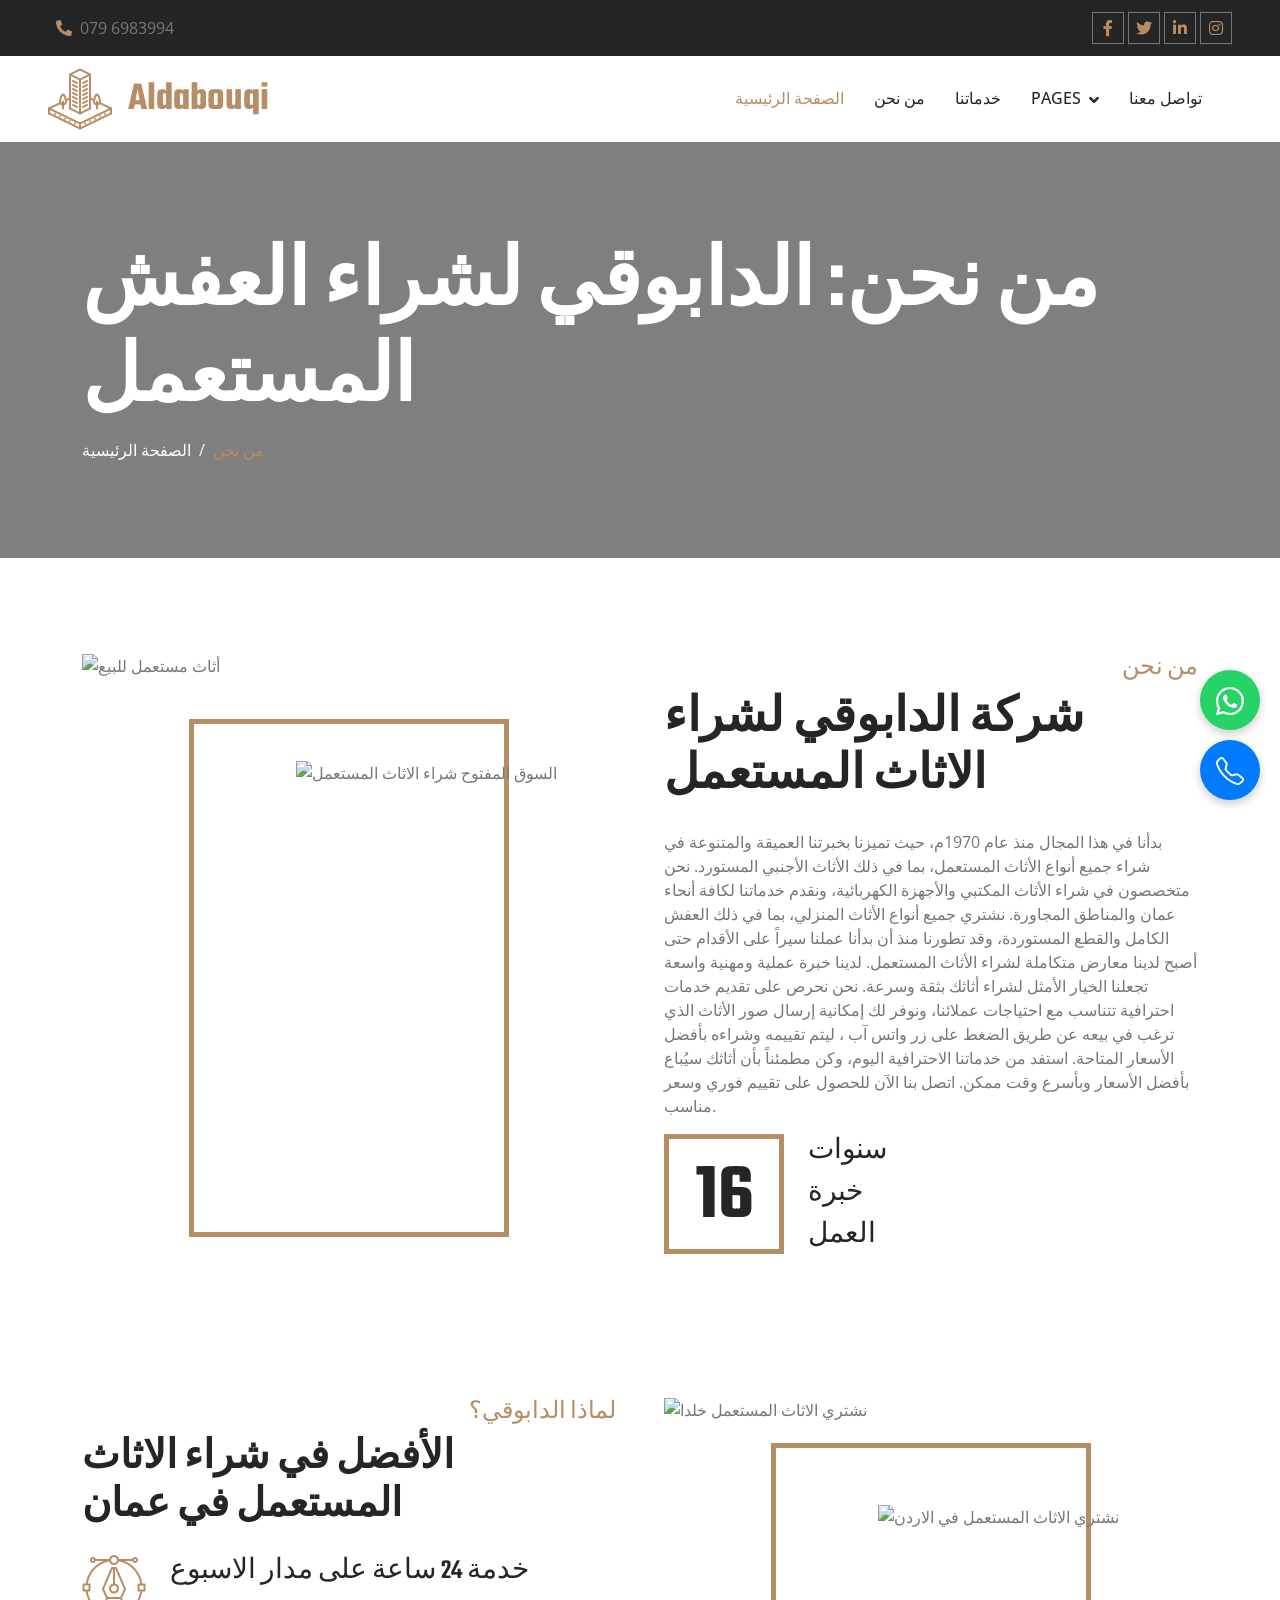
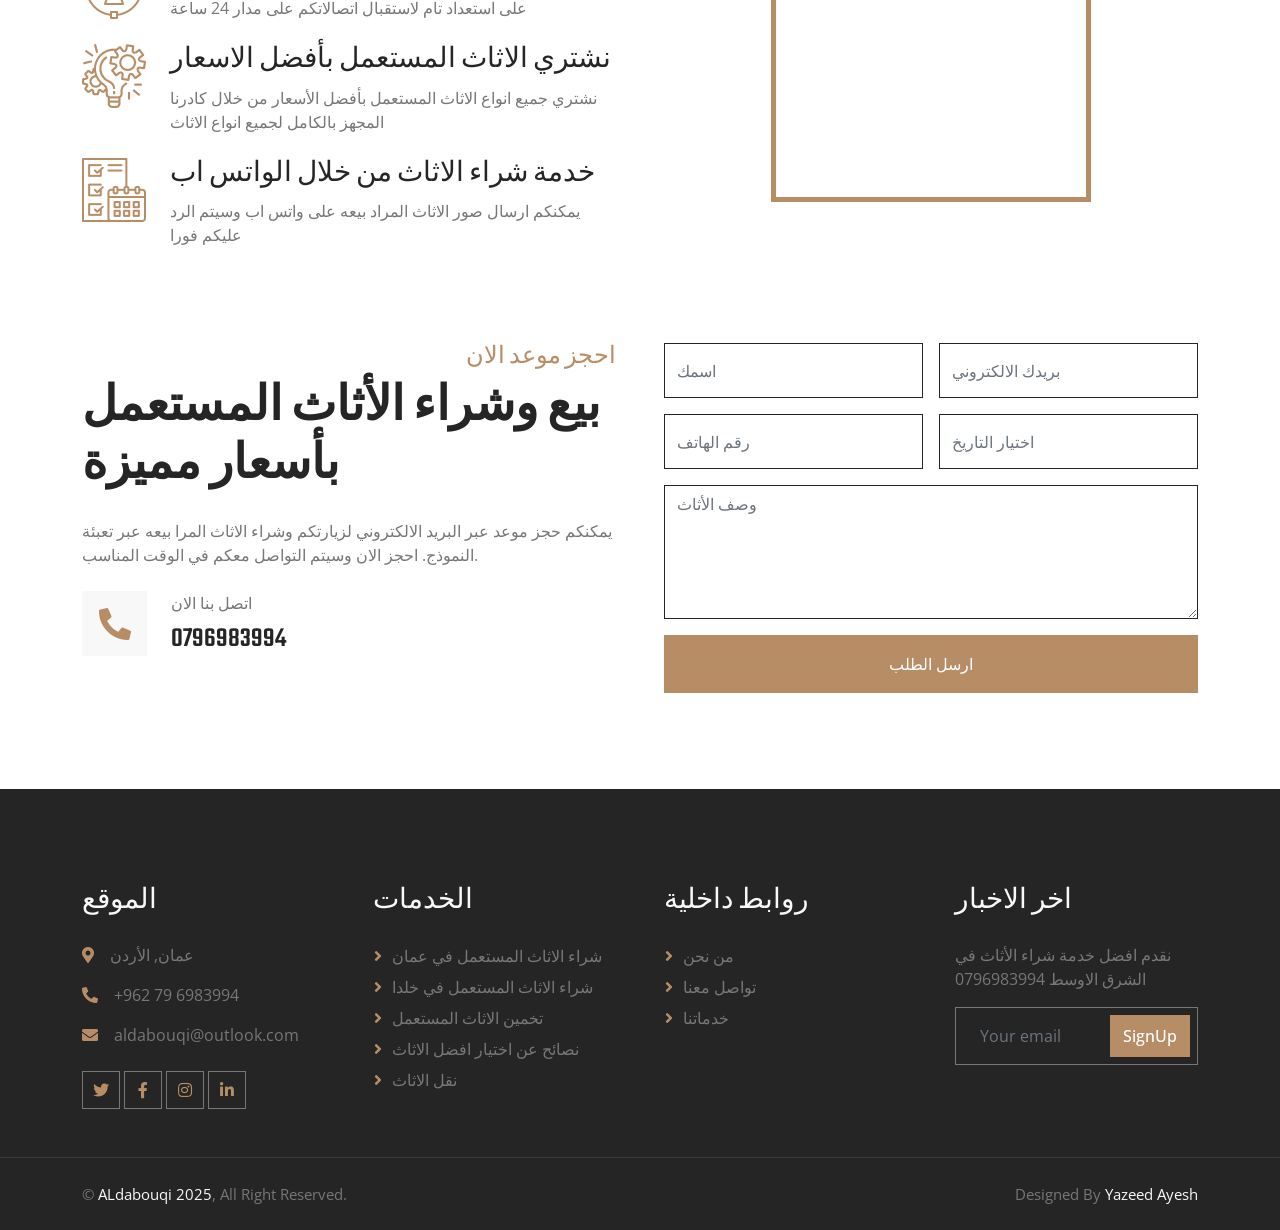
==== about.html @ d3dead89 "Update about.html" ====
<!DOCTYPE html>
<html lang="en">

<head>
    <title>من نحن | شراء الأثاث المستعمل</title> 
    <meta charset="utf-8">
    <script type="text/javascript">
    if (top.location != self.location) {
        top.location = self.location.href;
    }
</script>
           <!-- For Look in messages -->
    <meta property="og:title" content="الدابوقي لشراء الاثاث المستعمل">
    <meta property="og:description" content="نشتري جميع انواع الاثاث المستعمل والاثاث المكتبي تواصلوا معنا الان 0796983994">
    <meta property="og:image" content="/image/icon.jpg">
    <meta property="og:url" content="https://www.aldabouqi.com/">
    
    <meta content="width=device-width, initial-scale=1.0" name="viewport">
    <meta name="viewport" content="width=device-width, initial-scale=1, shrink-to-fit=no">
    <meta name="description" content="نحن في شركة الدابوقي متخصصون في شراء جميع أنواع الأثاث المستعمل في الأردن بأفضل الأسعار. نقدم خدمة سريعة واتفاقات مرنة. اتصل بنا اليوم للحصول على أفضل العروض.">

     <!-- Google tag (gtag.js) -->
<script async src="https://www.googletagmanager.com/gtag/js?id=AW-10794969963"></script>
<script>
  window.dataLayer = window.dataLayer || [];
  function gtag(){dataLayer.push(arguments);}
  gtag('js', new Date());

  gtag('config', 'AW-10794969963');
</script>
    <!-- Google tag (gtag.js) -->
    <script async src="https://www.googletagmanager.com/gtag/js?id=G-9FH7PMRW14"></script>
    <script>
        window.dataLayer = window.dataLayer || [];
        function gtag(){dataLayer.push(arguments);}
        gtag('js', new Date());

        gtag('config', 'G-9FH7PMRW14');
    </script>
    
      <!-- Google ads -->
    <script async src="https://pagead2.googlesyndication.com/pagead/js/adsbygoogle.js?client=ca-pub-4827066865150686"
     crossorigin="anonymous">
        
     </script>
    
    <!-- Google Tag Manager -->
<script>(function(w,d,s,l,i){w[l]=w[l]||[];w[l].push({'gtm.start':
new Date().getTime(),event:'gtm.js'});var f=d.getElementsByTagName(s)[0],
j=d.createElement(s),dl=l!='dataLayer'?'&l='+l:'';j.async=true;j.src=
'https://www.googletagmanager.com/gtm.js?id='+i+dl;f.parentNode.insertBefore(j,f);
})(window,document,'script','dataLayer','GTM-K35CB7ML');</script>
<!-- End Google Tag Manager -->

    <!-- Google Web Fonts -->
    <link rel="preconnect" href="https://fonts.googleapis.com">
    <link rel="preconnect" href="https://fonts.gstatic.com" crossorigin>
    <link href="https://fonts.googleapis.com/css2?family=Open+Sans:wght@400;500;600&family=Teko:wght@400;500;600&display=swap" rel="stylesheet">

    <!-- Icon Font Stylesheet -->
    <link href="https://cdnjs.cloudflare.com/ajax/libs/font-awesome/5.10.0/css/all.min.css" rel="stylesheet">
    <link href="https://cdn.jsdelivr.net/npm/bootstrap-icons@1.4.1/font/bootstrap-icons.css" rel="stylesheet">

    <!-- Libraries Stylesheet -->
    <link href="lib/animate/animate.min.css" rel="stylesheet">
    <link href="lib/owlcarousel/assets/owl.carousel.min.css" rel="stylesheet">
    <link href="lib/tempusdominus/css/tempusdominus-bootstrap-4.min.css" rel="stylesheet" />

    <!-- Customized Bootstrap Stylesheet -->
    <link href="css/bootstrap.min.css" rel="stylesheet">

    <!-- Template Stylesheet -->
    <link href="css/style.css" rel="stylesheet">
    
    <link rel="icon" type="image/jpeg" href="/image/icon.jpg">
    <link rel="canonical" href="https://www.aldabouqi.com/about" />
</head>

<body>
    <!-- Google Tag Manager (noscript) -->
<noscript><iframe src="https://www.googletagmanager.com/ns.html?id=GTM-K35CB7ML"
height="0" width="0" style="display:none;visibility:hidden"></iframe></noscript>
<!-- End Google Tag Manager (noscript) -->

<!-- Spinner Start -->
    <div id="spinner" class="show bg-white position-fixed translate-middle w-100 vh-100 top-50 start-50 d-flex align-items-center justify-content-center">
        <div class="spinner-border position-relative text-primary" style="width: 6rem; height: 6rem;" role="status"></div>
        <img class="position-absolute top-50 start-50 translate-middle" src="img/icons/icon-1.png" alt="نشتري الاثاث المستعمل">
    </div>
    <!-- Spinner End -->


    <!-- Topbar Start -->
    <div class="container-fluid bg-dark p-0 wow fadeIn" data-wow-delay="0.1s">
        <div class="row gx-0 d-none d-lg-flex">
            <div class="col-lg-7 px-5 text-start">
                <div class="h-100 d-inline-flex align-items-center py-3 me-3">
                    <a class="text-body px-2" href="tel:+962796983994"><i class="fa fa-phone-alt text-primary me-2"></i>079 6983994</a>
                </div>
            </div>
            <div class="col-lg-5 px-5 text-end">
                <div class="h-100 d-inline-flex align-items-center">
                    <a class="btn btn-sm-square btn-outline-body me-1" href="https://www.facebook.com/aldabouqi" target="_blank" rel="nofollow noopener noreferrer"><i class="fab fa-facebook-f"></i></a>
                    <a class="btn btn-sm-square btn-outline-body me-1" href="https://x.com/aldabouqi_store" target="_blank" rel="nofollow noopener noreferrer"><i class="fab fa-twitter"></i></a>
                    <a class="btn btn-sm-square btn-outline-body me-1" href="https://www.linkedin.com/in/%D9%86%D8%B4%D8%AA%D8%B1%D9%8A-%D8%A7%D9%84%D8%A7%D8%AB%D8%A7%D8%AB-%D8%A7%D9%84%D9%85%D8%B3%D8%AA%D8%B9%D9%85%D9%84-b5aa0b322/" target="_blank" rel="nofollow noopener noreferrer"><i class="fab fa-linkedin-in"></i></a>
                    <a class="btn btn-sm-square btn-outline-body me-0" href="https://www.instagram.com/aldabouqi_store?igsh=c212ZGhodHpuMWF5" target="_blank" rel="nofollow noopener noreferrer"><i class="fab fa-instagram"></i></a>
                </div>
            </div>
        </div>
    </div>
    <!-- Topbar End -->


    <!-- Navbar Start -->
    <nav class="navbar navbar-expand-lg bg-white navbar-light sticky-top py-lg-0 px-lg-5 wow fadeIn" data-wow-delay="0.1s">
        <a href="https://www.aldabouqi.com/" class="navbar-brand ms-4 ms-lg-0">
            <h1 class="text-primary m-0"><img class="me-3" src="img/icons/icon-1.png" alt="أثاث مستعمل للبيع">Aldabouqi</h1>
        </a>
        <button type="button" class="navbar-toggler me-4" data-bs-toggle="collapse" data-bs-target="#navbarCollapse">
            <span class="navbar-toggler-icon"></span>
        </button>
        <div class="collapse navbar-collapse" id="navbarCollapse">
            <div class="navbar-nav ms-auto p-4 p-lg-0">
                <a href="https://www.aldabouqi.com/" class="nav-item nav-link active">الصفحة الرئيسية</a>
                <a href="about.html" class="nav-item nav-link">من نحن</a>
                <a href="service.html" class="nav-item nav-link">خدماتنا</a>
                <div class="nav-item dropdown">
                    <a href="#" class="nav-link dropdown-toggle" data-bs-toggle="dropdown">Pages</a>
                    <div class="dropdown-menu border-0 m-0">
                        <a href="feature.html" class="dropdown-item">Our Features</a>
                        <a href="project.html" class="dropdown-item">Our Projects</a>
                        <a href="team.html" class="dropdown-item">Team Members</a>
                        <a href="appointment.html" class="dropdown-item">Appointment</a>
                        <a href="testimonial.html" class="dropdown-item">Testimonial</a>
                        <a href="404.html" class="dropdown-item">404 Page</a>
                    </div>
                </div>
                <a href="contact.html" class="nav-item nav-link">تواصل معنا</a>
            </div>
        </div>
    </nav>
    <!-- Navbar End -->


    <!-- Page Header Start -->
    <div class="container-fluid page-header py-5 mb-5 wow fadeIn" data-wow-delay="0.1s">
        <div class="container py-5">
            <h1 class="display-1 text-white animated slideInDown">من نحن: الدابوقي لشراء العفش المستعمل</h1>
            <nav aria-label="breadcrumb animated slideInDown">
                <ol class="breadcrumb text-uppercase mb-0">
                    <li class="breadcrumb-item"><a class="text-white" href="/index.html">الصفحة الرئيسية</a></li>
                    <li class="breadcrumb-item text-primary active" aria-current="page">من نحن</li>
                </ol>
            </nav>
        </div>
    </div>
    <!-- Page Header End -->


     <!-- About Start -->
     <div class="container-xxl py-5">
        <div class="container">
            <div class="row g-5">
                <div class="col-lg-6 wow fadeIn" data-wow-delay="0.1s">
                    <div class="about-img">
                        <img class="img-fluid" src="img/about-1.jpg" alt="أثاث مستعمل للبيع">
                        <img class="img-fluid" src="img/about-2.jpg" alt="السوق المفتوح شراء الاثاث المستعمل">
                    </div>
                </div>
                <div class="col-lg-6 wow fadeIn" data-wow-delay="0.5s">
                    <h4 class="section-title">من نحن</h4>
                    <h1 class="display-5 mb-4">شركة الدابوقي لشراء الاثاث المستعمل</h1>
                    <p>بدأنا في هذا المجال منذ عام 1970م، حيث تميزنا بخبرتنا العميقة والمتنوعة في شراء جميع أنواع الأثاث المستعمل، بما في ذلك الأثاث الأجنبي المستورد. نحن متخصصون في شراء الأثاث المكتبي والأجهزة الكهربائية، ونقدم خدماتنا لكافة أنحاء عمان والمناطق المجاورة. نشتري جميع أنواع الأثاث المنزلي، بما في ذلك العفش الكامل والقطع المستوردة، وقد تطورنا منذ أن بدأنا عملنا سيراً على الأقدام حتى أصبح لدينا معارض متكاملة لشراء الأثاث المستعمل. لدينا خبرة عملية ومهنية واسعة تجعلنا الخيار الأمثل لشراء أثاثك بثقة وسرعة. نحن نحرص على تقديم خدمات احترافية تتناسب مع احتياجات عملائنا، ونوفر لك إمكانية إرسال صور الأثاث الذي ترغب في بيعه عن طريق الضغط على زر واتس آب ، ليتم تقييمه وشراءه بأفضل الأسعار المتاحة. استفد من خدماتنا الاحترافية اليوم، وكن مطمئناً بأن أثاثك سيُباع بأفضل الأسعار وبأسرع وقت ممكن. اتصل بنا الآن للحصول على تقييم فوري وسعر مناسب.</p>
                    <div class="d-flex align-items-center mb-5">
                        <div class="d-flex flex-shrink-0 align-items-center justify-content-center border border-5 border-primary" style="width: 120px; height: 120px;">
                            <h1 class="display-1 mb-n2" data-toggle="counter-up">55</h1>
                        </div>
                        <div class="ps-4">
                            <h3>سنوات</h3>
                            <h3>خبرة</h3>
                            <h3 class="mb-0">العمل</h3>
                        </div>
                    </div>
                </div>
            </div>
        </div>
    </div>
    <!-- About End -->


    <!-- Feature Start -->
    <div class="container-xxl py-5">
        <div class="container">
            <div class="row g-5">
                <div class="col-lg-6 wow fadeInUp" data-wow-delay="0.1s">
                    <h4 class="section-title">لماذا الدابوقي؟</h4>
                    <h1 class="mb-4">الأفضل في شراء الاثاث المستعمل في عمان</h1>
                    <div class="row g-4">
                        <div class="col-12">
                            <div class="d-flex align-items-start">
                                <img class="flex-shrink-0" src="img/icons/icon-2.png" alt="محلات شراء الاثاث المستعمل">
                                <div class="ms-4">
                                    <h3>خدمة 24 ساعة على مدار الاسبوع</h3>
                                    <p class="mb-0">على استعداد تام لاستقبال اتصالاتكم على مدار 24 ساعة</p>
                                </div>
                            </div>
                        </div>
                        <div class="col-12">
                            <div class="d-flex align-items-start">
                                <img class="flex-shrink-0" src="img/icons/icon-3.png" alt="شراء الاثاث المستعمل بأفضل الاسعار">
                                <div class="ms-4">
                                    <h3>نشتري الاثاث المستعمل بأفضل الاسعار</h3>
                                    <p class="mb-0">نشتري جميع انواع الاثاث المستعمل بأفضل الأسعار من خلال كادرنا المجهز بالكامل لجميع انواع الاثاث</p>
                                </div>
                            </div>
                        </div>
                        <div class="col-12">
                            <div class="d-flex align-items-start">
                                <img class="flex-shrink-0" src="img/icons/icon-4.png" alt="نشتري العفش المستعمل">
                                <div class="ms-4">
                                    <h3>خدمة شراء الاثاث من خلال الواتس اب</h3>
                                    <p class="mb-0">يمكنكم ارسال صور الاثاث المراد بيعه على واتس اب وسيتم الرد عليكم فورا</p>
                                </div>
                            </div>
                        </div>
                    </div>
                </div>
                <div class="col-lg-6 wow fadeInUp" data-wow-delay="0.5s">
                    <div class="feature-img">
                        <img class="img-fluid" src="img/about-2.jpg" alt="نشتري الاثاث المستعمل خلدا">
                        <img class="img-fluid" src="img/about-1.jpg" alt="نشتري الاثاث المستعمل في الاردن">
                    </div>
                </div>
            </div>
        </div>
    </div>
    <!-- Feature End -->


    <form action="https://formspree.io/f/xyzegrly" method="POST">
        <!-- Appointment Start -->
        <div class="container-xxl py-5">
            <div class="container">
                <div class="row g-5">
                    <div class="col-lg-6 wow fadeInUp" data-wow-delay="0.1s">
                        <h4 class="section-title">احجز موعد الان</h4>
                        <h1 class="display-5 mb-4">بيع وشراء الأثاث المستعمل بأسعار مميزة</h1>
                        <p class="mb-4">يمكنكم حجز موعد عبر البريد الالكتروني لزيارتكم وشراء الاثاث المرا بيعه عبر تعبئة النموذج. احجز الان وسيتم التواصل معكم في الوقت المناسب.</p>
                        <div class="row g-4">
                            <div class="col-12">
                                <div class="d-flex">
                                    <div class="d-flex flex-shrink-0 align-items-center justify-content-center bg-light" style="width: 65px; height: 65px;">
                                        <i class="fa fa-2x fa-phone-alt text-primary"></i>
                                    </div>
                                    <div class="ms-4">
                                        <p class="mb-2">اتصل بنا الان</p>
                                        <h3 class="mb-0">0796983994</h3>
                                    </div>
                                </div>
                            </div>
                        </div>
                    </div>
                    <div class="col-lg-6 wow fadeInUp" data-wow-delay="0.5s">
                        <div class="row g-3">
                            <div class="col-12 col-sm-6">
                                <input type="text" name="name" class="form-control" placeholder="اسمك" style="height: 55px;" required>
                            </div>
                            <div class="col-12 col-sm-6">
                                <input type="email" name="email" class="form-control" placeholder="بريدك الالكتروني" style="height: 55px;" required>
                            </div>
                            <div class="col-12 col-sm-6">
                                <input type="text" name="phone" class="form-control" placeholder="رقم الهاتف" style="height: 55px;" required>
                            </div>
                            <div class="col-12 col-sm-6">
                                <div class="date" id="date" data-target-input="nearest">
                                    <input type="text" name="date" class="form-control datetimepicker-input" placeholder="اختيار التاريخ" data-target="#date" data-toggle="datetimepicker" style="height: 55px;" required>
                                </div>
                            </div>
                            <div class="col-12">
                                <textarea name="message" class="form-control" rows="5" placeholder="وصف الأثاث" required></textarea>
                            </div>
                            <div class="col-12">
                                <button class="btn btn-primary w-100 py-3" type="submit">ارسل الطلب</button>
                            </div>
                        </div>
                    </div>
                </div>
            </div>
        </div>
        <!-- Appointment End -->
    </form>
    

    <!-- Footer Start -->
    <div class="container-fluid bg-dark text-body footer mt-5 pt-5 px-0 wow fadeIn" data-wow-delay="0.1s">
        <div class="container py-5">
            <div class="row g-5">
                <div class="col-lg-3 col-md-6">
                    <h3 class="text-light mb-4">الموقع</h3>
                    <p1 class="mb-2"><i class="fa fa-map-marker-alt text-primary me-3"></i>عمان, الأردن</p1>
                    <p></p>
                    <p1 class="mb-2"><i class="fa fa-phone-alt text-primary me-3"></i>+962 79 6983994</p1>
                    <p></p>
                    <p class="mb-2">
                        <i class="fa fa-envelope text-primary me-3"></i>&#97;&#108;&#100;&#97;&#98;&#111;&#117;&#113;&#105;&#64;&#111;&#117;&#116;&#108;&#111;&#111;&#107;&#46;&#99;&#111;&#109;
                    </p>
                    <p></p>
                    <div class="d-flex pt-2">
                        <a class="btn btn-square btn-outline-body me-1" href="https://x.com/aldabouqi_store" target="_blank" rel="nofollow noopener noreferrer"><i class="fab fa-twitter"></i></a>
                        <a class="btn btn-square btn-outline-body me-1" href="https://www.facebook.com/aldabouqi" target="_blank" rel="nofollow noopener noreferrer"><i class="fab fa-facebook-f"></i></a>
                        <a class="btn btn-square btn-outline-body me-1" href="https://www.instagram.com/aldabouqi_store?igsh=c212ZGhodHpuMWF5" target="_blank" rel="nofollow noopener noreferrer"><i class="fab fa-instagram"></i></a>
                        <a class="btn btn-square btn-outline-body me-0" href="https://www.linkedin.com/in/%D9%86%D8%B4%D8%AA%D8%B1%D9%8A-%D8%A7%D9%84%D8%A7%D8%AB%D8%A7%D8%AB-%D8%A7%D9%84%D9%85%D8%B3%D8%AA%D8%B9%D9%85%D9%84-b5aa0b322/" target="_blank" rel="nofollow noopener noreferrer"><i class="fab fa-linkedin-in"></i></a>
                    </div>
                </div>
                <div class="col-lg-3 col-md-6">
                    <h3 class="text-light mb-4">الخدمات</h3>
                    <a class="btn btn-link" href="./service.html">شراء الاثاث المستعمل في عمان</a>
                    <a class="btn btn-link" href="./service.html">شراء الاثاث المستعمل في خلدا</a>
                    <a class="btn btn-link" href="./service.html">تخمين الاثاث المستعمل</a>
                    <a class="btn btn-link" href="./service.html">نصائح عن اختيار افضل الاثاث</a>
                    <a class="btn btn-link" href="./service.html">نقل الاثاث</a>
                </div>
                <div class="col-lg-3 col-md-6">
                    <h3 class="text-light mb-4">روابط داخلية</h3>
                    <a class="btn btn-link" href="./about.html">من نحن</a>
                    <a class="btn btn-link" href="./contact.html">تواصل معنا</a>
                    <a class="btn btn-link" href="./service.html">خدماتنا</a>
                </div>
                <div class="col-lg-3 col-md-6">
                    <h3 class="text-light mb-4">اخر الاخبار</h3>
                    <p>نقدم افضل خدمة شراء الأثاث في الشرق الاوسط 0796983994</p>
                    <div class="position-relative mx-auto" style="max-width: 400px;">
                        <input class="form-control bg-transparent w-100 py-3 ps-4 pe-5" type="text" placeholder="Your email">
                        <button type="button" class="btn btn-primary py-2 position-absolute top-0 end-0 mt-2 me-2">SignUp</button>
                    </div>
                </div>
            </div>
        </div>
        <div class="container-fluid copyright">
            <div class="container">
                <div class="row">
                    <div class="col-md-6 text-center text-md-start mb-3 mb-md-0">
                        &copy; <a href="#">ALdabouqi 2025</a>, All Right Reserved.
                    </div>
                    <div class="col-md-6 text-center text-md-end">
                        Designed By <a href="https://yazeedayesh.github.io/yazeedCV/">Yazeed Ayesh</a>
                    </div>
                </div>
            </div>
        </div>
    </div>
    <!-- Footer End -->


    <!-- Back to Top -->
    <!-- <a href="#" class="btn btn-lg btn-primary btn-lg-square back-to-top"><i class="bi bi-arrow-up"></i></a> -->

    <!-- Button Call -->
    <a href="tel:+962796983994" class="floating-button call-button">
        <span class="icon"><i class="bi bi-telephone"></i></span>
    </a>

    <!-- Button WhatsApp -->
    <a href="https://wa.me/962796983994" class="floating-button whatsapp-button">
        <span class="icon"><i class="bi bi-whatsapp"></i></span>
    </a>

    <!-- JavaScript Libraries -->
    <script src="https://code.jquery.com/jquery-3.4.1.min.js"></script>
    <script src="https://cdn.jsdelivr.net/npm/bootstrap@5.0.0/dist/js/bootstrap.bundle.min.js"></script>
    <script src="lib/wow/wow.min.js"></script>
    <script src="lib/easing/easing.min.js"></script>
    <script src="lib/waypoints/waypoints.min.js"></script>
    <script src="lib/counterup/counterup.min.js"></script>
    <script src="lib/owlcarousel/owl.carousel.min.js"></script>
    <script src="lib/tempusdominus/js/moment.min.js"></script>
    <script src="lib/tempusdominus/js/moment-timezone.min.js"></script>
    <script src="lib/tempusdominus/js/tempusdominus-bootstrap-4.min.js"></script>

    <!-- Template Javascript -->
    <script src="js/main.js"></script>
    
    <!-- Scripts -->
    <script src="./structured-data.js"></script>
    <script src="social-meta.js"></script>
</body>

</html>
---- css/style.css ----
/********** Template CSS **********/
:root {
    --primary: #B78D65;
    --light: #F8F8F8;
    --dark: #252525;
}

h1,
h2,
.h1,
.h2,
.fw-bold {
    font-weight: 600 !important;
}

h3,
h4,
.h3,
.h4,
.fw-medium {
    font-weight: 500 !important;
}

h5,
h6,
.h5,
.h6,
.fw-normal {
    font-weight: 400 !important;
}

.back-to-top {
    position: fixed;
    display: none;
    right: 30px;
    bottom: 30px;
    z-index: 99;
}


/*** Spinner ***/
#spinner {
    opacity: 0;
    visibility: hidden;
    transition: opacity .5s ease-out, visibility 0s linear .5s;
    z-index: 99999;
}

#spinner.show {
    transition: opacity .5s ease-out, visibility 0s linear 0s;
    visibility: visible;
    opacity: 1;
}


/*** Button ***/
.btn {
    font-weight: 500;
    transition: .5s;
}

.btn.btn-primary,
.btn.btn-secondary {
    color: #FFFFFF;
}

.btn-square {
    width: 38px;
    height: 38px;
}

.btn-sm-square {
    width: 32px;
    height: 32px;
}

.btn-lg-square {
    width: 48px;
    height: 48px;
}

.btn-square,
.btn-sm-square,
.btn-lg-square {
    padding: 0;
    display: flex;
    align-items: center;
    justify-content: center;
    font-weight: normal;
}

.btn-outline-body {
    color: var(--primary);
    border-color: #777777;
}

.btn-outline-body:hover {
    color: #FFFFFF;
    background: var(--primary);
    border-color: var(--primary);
}


/*** Navbar ***/
.navbar .dropdown-toggle::after {
    border: none;
    content: "\f107";
    font-family: "Font Awesome 5 Free";
    font-weight: 900;
    vertical-align: middle;
    margin-left: 8px;
}

.navbar .navbar-nav .nav-link {
    margin-right: 30px;
    padding: 30px 0;
    color: var(--dark);
    font-weight: 500;
    text-transform: uppercase;
    outline: none;
}

.navbar .navbar-nav .nav-link:hover,
.navbar .navbar-nav .nav-link.active {
    color: var(--primary);
}

.navbar.sticky-top {
    top: -100px;
    transition: .5s;
}

@media (max-width: 991.98px) {
    .navbar .navbar-nav .nav-link {
        margin-right: 0;
        padding: 10px 0;
    }

    .navbar .navbar-nav {
        border-top: 1px solid #EEEEEE;
    }
}

@media (min-width: 992px) {
    .navbar .nav-item .dropdown-menu {
        display: block;
        visibility: hidden;
        top: 100%;
        transform: rotateX(-75deg);
        transform-origin: 0% 0%;
        transition: .5s;
        opacity: 0;
    }

    .navbar .nav-item:hover .dropdown-menu {
        transform: rotateX(0deg);
        visibility: visible;
        transition: .5s;
        opacity: 1;
    }
}


/*** Header ***/
.owl-carousel-inner {
    position: absolute;
    width: 100%;
    height: 100%;
    top: 0;
    left: 0;
    display: flex;
    align-items: center;
    background: rgba(0, 0, 0, .5);
}

@media (max-width: 768px) {
    .header-carousel .owl-carousel-item {
        position: relative;
        min-height: 500px;
    }

    .header-carousel .owl-carousel-item img {
        position: absolute;
        width: 100%;
        height: 100%;
        object-fit: cover;
    }

    .header-carousel .owl-carousel-item p {
        font-size: 16px !important;
    }
}

.header-carousel .owl-dots {
    position: absolute;
    width: 60px;
    height: 100%;
    top: 0;
    right: 30px;
    display: flex;
    flex-direction: column;
    align-items: center;
    justify-content: center;
}

.header-carousel .owl-dots .owl-dot {
    position: relative;
    width: 45px;
    height: 45px;
    margin: 5px 0;
    background: var(--dark);
    transition: .5s;
}

.header-carousel .owl-dots .owl-dot.active {
    width: 60px;
    height: 60px;
}

.header-carousel .owl-dots .owl-dot img {
    position: absolute;
    width: 100%;
    height: 100%;
    object-fit: cover;
    padding: 2px;
    transition: .5s;
    opacity: .3;
}

.header-carousel .owl-dots .owl-dot.active img {
    opacity: 1;
}

.page-header {
    background: linear-gradient(rgba(0, 0, 0, .5), rgba(0, 0, 0, .5)), url(../img/carousel-1.jpg) center center no-repeat;
    background-size: cover;
}

.breadcrumb-item+.breadcrumb-item::before {
    color: var(--light);
}


/*** Section Title ***/
.section-title {
    color: var(--primary);
    font-weight: 600;
    text-transform: uppercase;
}


/*** Facts ***/
.fact-item .fact-icon {
    width: 120px;
    height: 120px;
    margin-top: -60px;
    margin-bottom: 1.5rem;
    display: inline-flex;
    align-items: center;
    justify-content: center;
    background: #FFFFFF;
    border-radius: 120px;
    transition: .5s;
}

.fact-item:hover .fact-icon {
    background: var(--dark);
}

.fact-item .fact-icon i {
    color: var(--primary);
    transition: .5;
}

.fact-item:hover .fact-icon i {
    color: #FFFFFF;
}


/*** About & Feature ***/
.about-img,
.feature-img {
    position: relative;
    height: 100%;
    min-height: 400px;
}

.about-img img,
.feature-img img {
    position: absolute;
    width: 60%;
    height: 80%;
    object-fit: cover;
}

.about-img img:last-child,
.feature-img img:last-child {
    margin: 20% 0 0 40%;
}

.about-img::before,
.feature-img::before {
    position: absolute;
    content: "";
    width: 60%;
    height: 80%;
    top: 10%;
    left: 20%;
    border: 5px solid var(--primary);
    z-index: -1;
}


/*** Service ***/
.service-item .bg-img {
    position: absolute;
    width: 100%;
    height: 100%;
    object-fit: cover;
    z-index: -1;
}

.service-item .service-text {
    background: var(--light);
    transition: .5s;
}

.service-item:hover .service-text {
    background: rgba(0, 0, 0, .7);
}

.service-item * {
    transition: .5;
}

.service-item:hover * {
    color: #FFFFFF;
}

.service-item .btn {
    width: 40px;
    height: 40px;
    display: inline-flex;
    align-items: center;
    color: var(--dark);
    background: #FFFFFF;
    white-space: nowrap;
    overflow: hidden;
    transition: .5s;
}

.service-item:hover .btn {
    width: 140px;
}


/*** Project ***/
.project .nav .nav-link {
    background: var(--light);
    transition: .5s;
}

.project .nav .nav-link.active {
    background: var(--primary);
}

.project .nav .nav-link.active h3 {
    color: #FFFFFF !important;
}


/*** Team ***/
.team-items {
    margin: -.75rem;
}

.team-item {
    padding: .75rem;
}

.team-item::after {
    position: absolute;
    content: "";
    width: 100%;
    height: 0;
    top: 0;
    left: 0;
    background: #FFFFFF;
    transition: .5s;
    z-index: -1;
}

.team-item:hover::after {
    height: 100%;
    background: var(--primary);
}

.team-item .team-social {
    position: absolute;
    width: 100%;
    bottom: -20px;
    left: 0;
}

.team-item .team-social .btn {
    display: inline-flex;
    margin: 0 2px;
    color: var(--primary);
    background: var(--light);
}

.team-item .team-social .btn:hover {
    color: #FFFFFF;
    background: var(--primary);
}


/*** Appointment ***/
.bootstrap-datetimepicker-widget.bottom {
    top: auto !important;
}

.bootstrap-datetimepicker-widget .table * {
    border-bottom-width: 0px;
}

.bootstrap-datetimepicker-widget .table th {
    font-weight: 500;
}

.bootstrap-datetimepicker-widget.dropdown-menu {
    padding: 10px;
    border-radius: 2px;
}

.bootstrap-datetimepicker-widget table td.active,
.bootstrap-datetimepicker-widget table td.active:hover {
    background: var(--primary);
}

.bootstrap-datetimepicker-widget table td.today::before {
    border-bottom-color: var(--primary);
}


/*** Testimonial ***/
.testimonial-carousel {
    display: flex !important;
    flex-direction: column-reverse;
    max-width: 700px;
    margin: 0 auto;
}

.testimonial-carousel .owl-dots {
    height: 100px;
    display: flex;
    align-items: center;
    justify-content: center;
    margin-bottom: 30px;
}

.testimonial-carousel .owl-dots .owl-dot {
    position: relative;
    width: 60px;
    height: 60px;
    margin: 0 5px;
    transition: .5s;
}

.testimonial-carousel .owl-dots .owl-dot.active {
    width: 100px;
    height: 100px;
}

.testimonial-carousel .owl-dots .owl-dot::after {
    position: absolute;
    width: 40px;
    height: 40px;
    bottom: -20px;
    left: 50%;
    transform: translateX(-50%);
    display: flex;
    align-items: center;
    justify-content: center;
    content: "\f10d";
    font-family: "Font Awesome 5 Free";
    font-weight: 900;
    color: var(--primary);
    background: #FFFFFF;
    border-radius: 40px;
    transition: .5s;
    opacity: 0;
}

.testimonial-carousel .owl-dots .owl-dot.active::after {
    opacity: 1;
}

.testimonial-carousel .owl-dots .owl-dot img {
    opacity: .4;
    transition: .5s;
}

.testimonial-carousel .owl-dots .owl-dot.active img {
    opacity: 1;
}


/*** Footer ***/
.footer .btn.btn-link {
    display: block;
    margin-bottom: 5px;
    padding: 0;
    text-align: left;
    color: #777777;
    font-weight: normal;
    text-transform: capitalize;
    transition: .3s;
}

.footer .btn.btn-link::before {
    position: relative;
    content: "\f105";
    font-family: "Font Awesome 5 Free";
    font-weight: 900;
    color: var(--primary);
    margin-right: 10px;
}

.footer .btn.btn-link:hover {
    color: var(--primary);
    letter-spacing: 1px;
    box-shadow: none;
}

.footer .form-control {
    border-color: #777777;
}

.footer .copyright {
    padding: 25px 0;
    font-size: 15px;
    border-top: 1px solid rgba(256, 256, 256, .1);
}

.footer .copyright a {
    color: var(--light);
}

.footer .copyright a:hover {
    color: var(--primary);
}

/* Custom WhatsApp Button */
.whatsapp-btn {
    background-color: #25d366;
    color: white;
    padding: 10px 20px;
    border-radius: 5px;
    text-decoration: none;
    font-size: 18px;
    display: inline-block;
    transition: background-color 0.3s ease;
  }
  
  .whatsapp-btn:hover {
    background-color: #20b358;
    text-decoration: none;
    color: rgb(3, 0, 0);
  }

  /* Custom Call Button */
.call-btn {
    background-color: #007bff;
    color: white;
    padding: 10px 20px;
    border-radius: 10px;
    text-decoration: none;
    font-size: 18px;
    display: inline-block;
    transition: background-color 0.3s ease;
    margin-left: 10px; /* Adds space between the buttons */
  }
  
.call-btn:hover {
    background-color: #0056b3; 
}
   h4, h6, span, li {
    direction: rtl;
    text-align: right;
}

/* Whats&Call Button */
.floating-button {
    position: fixed;
    bottom: 20px;
    right: 20px;
    width: 65px;
    height: 65px;
    background: transparent;
    border-radius: 50%;
    display: flex;
    align-items: center;
    justify-content: center;
    font-size: 30px;
    color: white;
    text-decoration: none;
    transition: all 0.3s ease-in-out;
    overflow: hidden;
    z-index: 9999;
    box-shadow: 0 0 10px rgba(255, 255, 255, 0.2);
    animation: float 3s infinite ease-in-out alternate;
}
.floating-button::before {
    content: '';
    position: absolute;
    width: 150%;
    height: 150%;
    background: radial-gradient(circle, rgba(255, 255, 255, 0.2) 10%, transparent 70%);
    transition: 0.5s;
    transform: translate(-50%, -50%) scale(0);
    border-radius: 50%;
    z-index: 0;
}
.call-button {
    background: linear-gradient(135deg, #007bff, #0056b3);
    bottom: 100px;
    border: 2px solid rgba(0, 123, 255, 0.7);
    box-shadow: 0 0 15px rgba(0, 123, 255, 0.8);
}
.whatsapp-button {
    background: linear-gradient(135deg, #25d366, #128c7e);
    border: 2px solid rgba(37, 211, 102, 0.7);
    box-shadow: 0 0 15px rgba(37, 211, 102, 0.8);
}
.floating-button .icon {
    position: relative;
    z-index: 1;
    transition: 0.3s;
}
.floating-button:hover {
    transform: scale(1.2);
    box-shadow: 0 0 25px rgba(255, 255, 255, 0.9);
}
.floating-button:hover::before {
    transform: translate(-50%, -50%) scale(1);
}
@keyframes float {
    0% {
        transform: translateY(0px);
    }
    100% {
        transform: translateY(-10px);
    }
}
/* END Whats&Call Button */

.scroll-up-button {
    position: fixed;
    bottom: 20px;
    right: 20px;
    width: 50px;
    height: 50px;
    background: linear-gradient(135deg, #007bff, #0056b3);
    color: white;
    border-radius: 50%;
    display: flex;
    align-items: center;
    justify-content: center;
    font-size: 24px;
    box-shadow: 0 4px 10px rgba(0, 0, 0, 0.2);
    transition: all 0.3s ease-in-out;
    z-index: 998;
}

.scroll-up-button:hover {
    background: linear-gradient(135deg, #0056b3, #004494);
    transform: scale(1.1);
    box-shadow: 0 6px 15px rgba(0, 0, 0, 0.3);
}

.call-button {
    position: fixed;
    bottom: 100px; 
    right: 20px;
    width: 60px;
    height: 60px;
    background: #007bff;
    color: white;
    border-radius: 50%;
    display: flex;
    align-items: center;
    justify-content: center;
    font-size: 28px;
    box-shadow: 0 4px 10px rgba(0, 0, 0, 0.2);
    transition: all 0.3s ease-in-out;
    z-index: 999;
}

.call-button:hover {
    transform: scale(1.1);
}

.whatsapp-button {
    position: fixed;
    bottom: 170px; 
    right: 20px;
    width: 60px;
    height: 60px;
    background: #25d366;
    color: white;
    border-radius: 50%;
    display: flex;
    align-items: center;
    justify-content: center;
    font-size: 28px;
    box-shadow: 0 4px 10px rgba(0, 0, 0, 0.2);
    transition: all 0.3s ease-in-out;
    z-index: 999;
}

.whatsapp-button:hover {
    transform: scale(1.1);
}
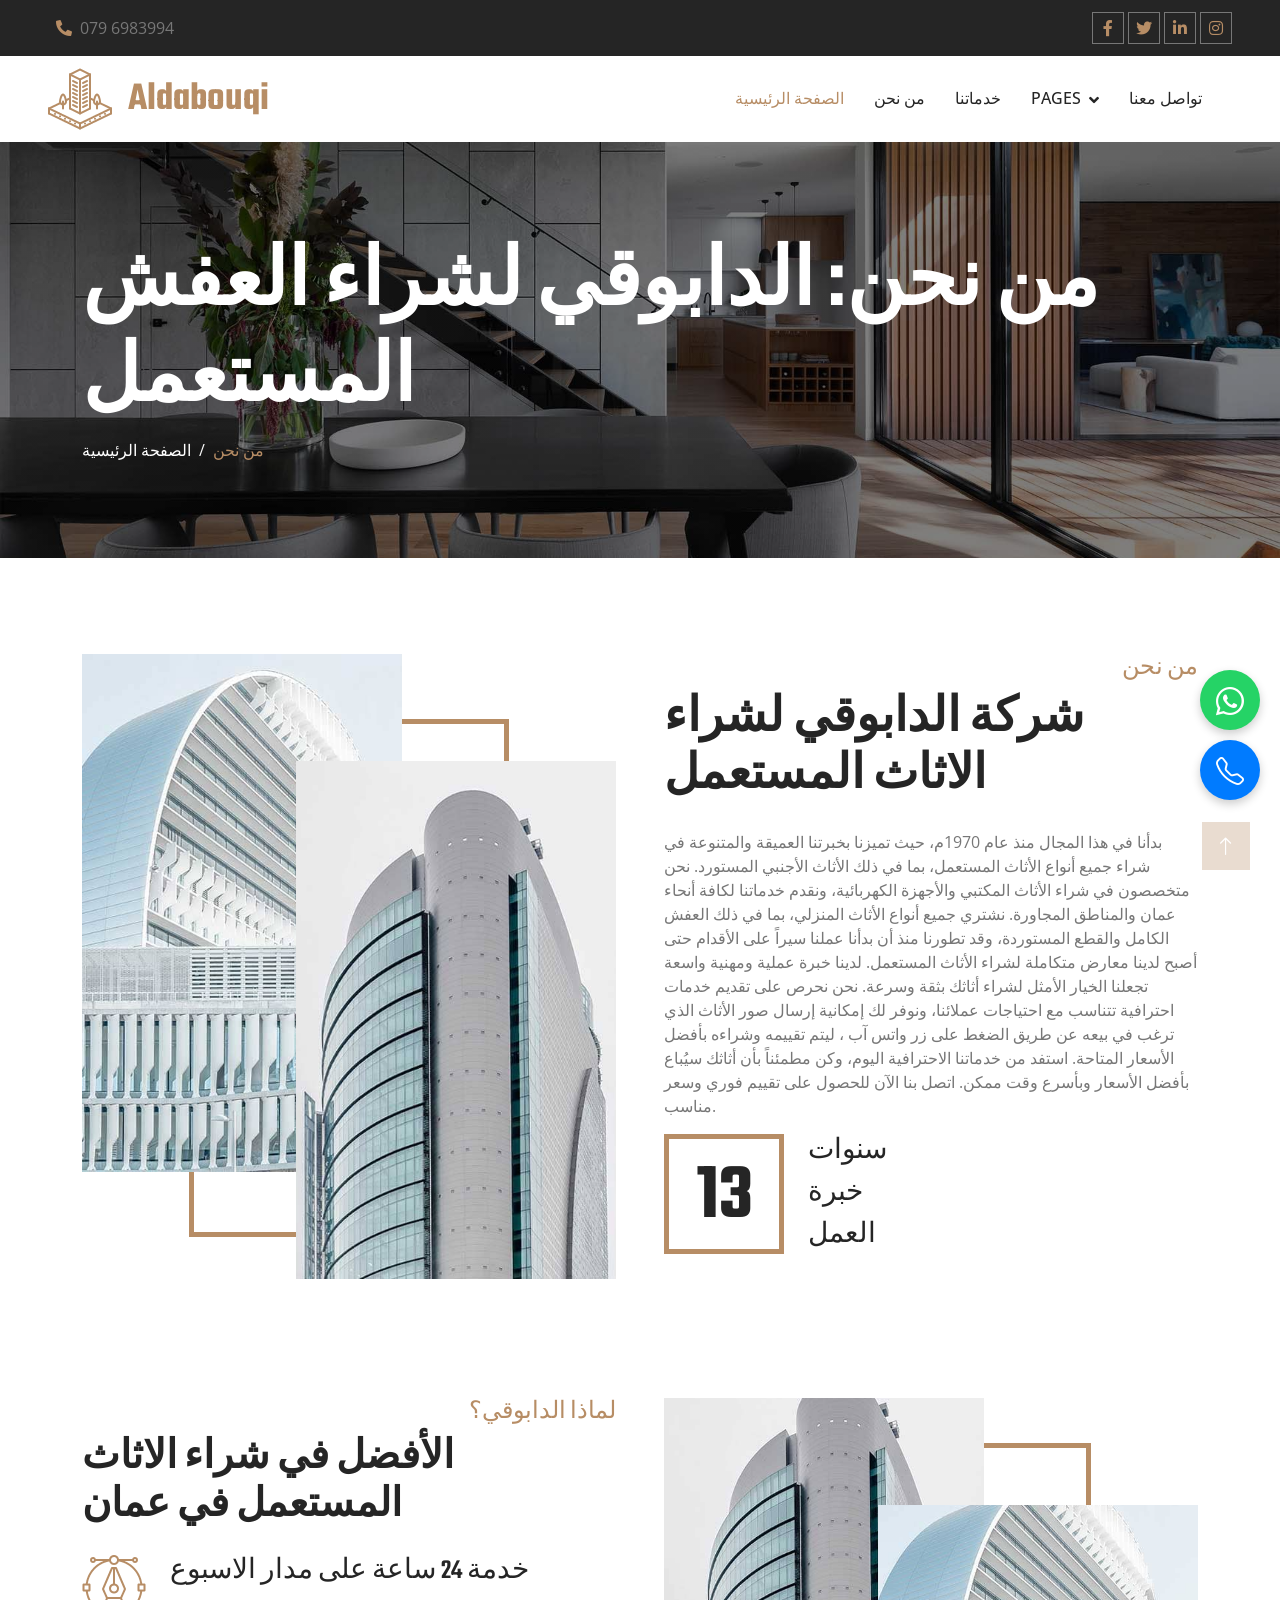
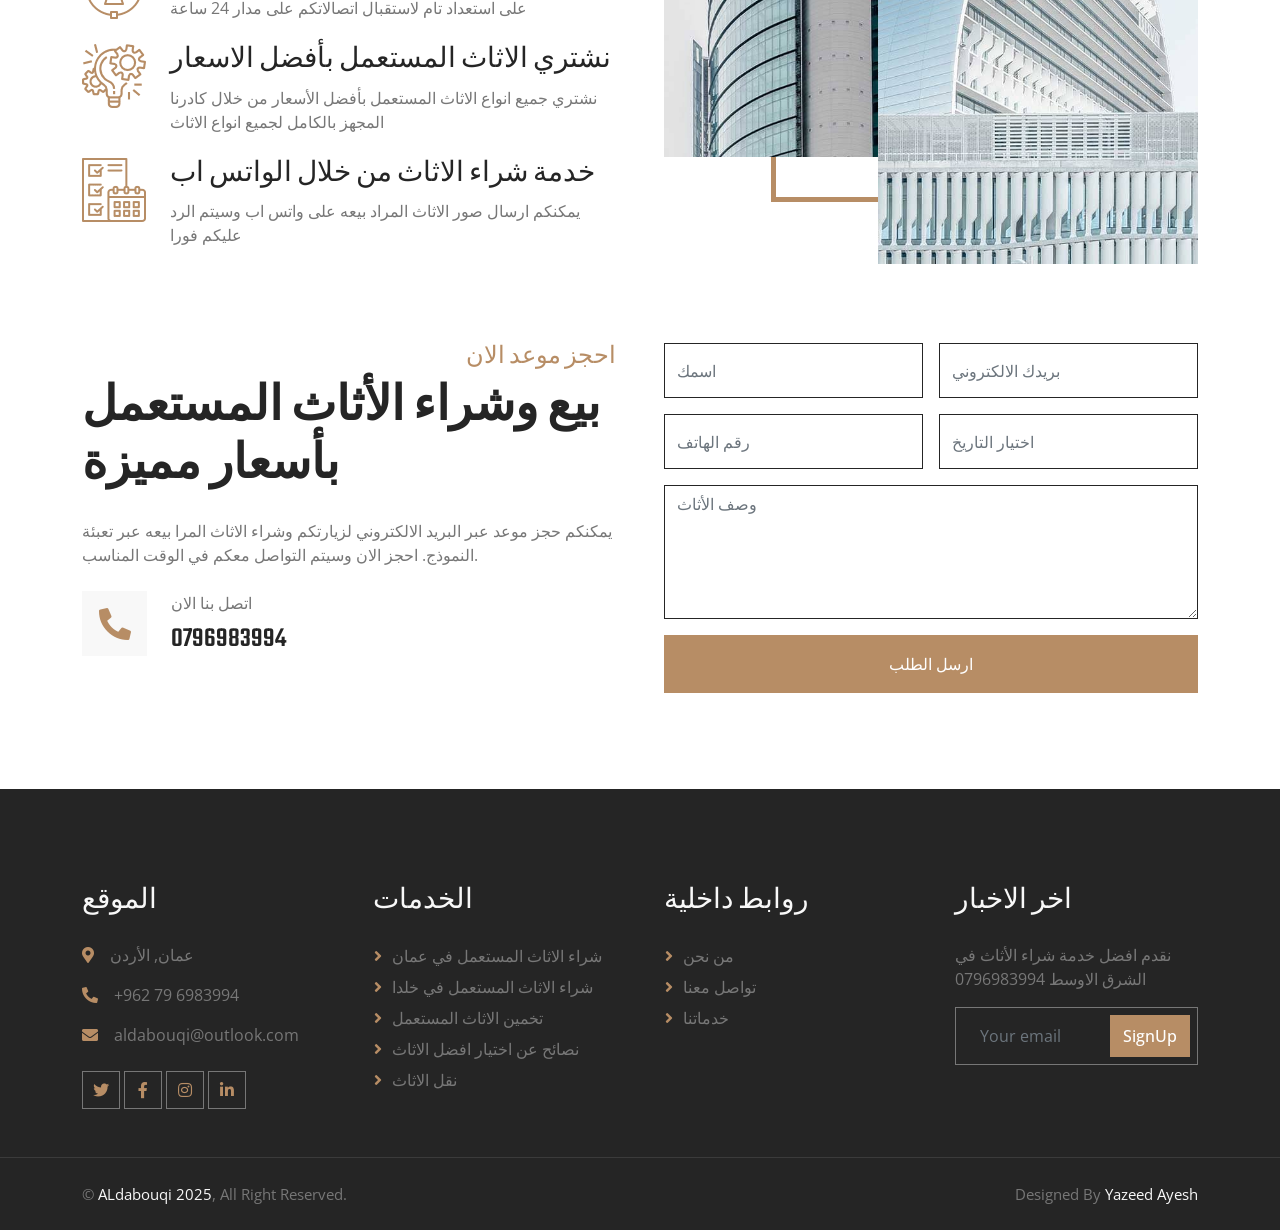
==== commit aa09e3af: "Update about.html" ====
--- a/about.html
+++ b/about.html
@@ -353,7 +353,7 @@
 
 
     <!-- Back to Top -->
-    <!-- <a href="#" class="btn btn-lg btn-primary btn-lg-square back-to-top"><i class="bi bi-arrow-up"></i></a> -->
+    <a href="#" class="btn btn-lg btn-primary btn-lg-square back-to-top"><i class="bi bi-arrow-up"></i></a>
 
     <!-- Button Call -->
     <a href="tel:+962796983994" class="floating-button call-button">
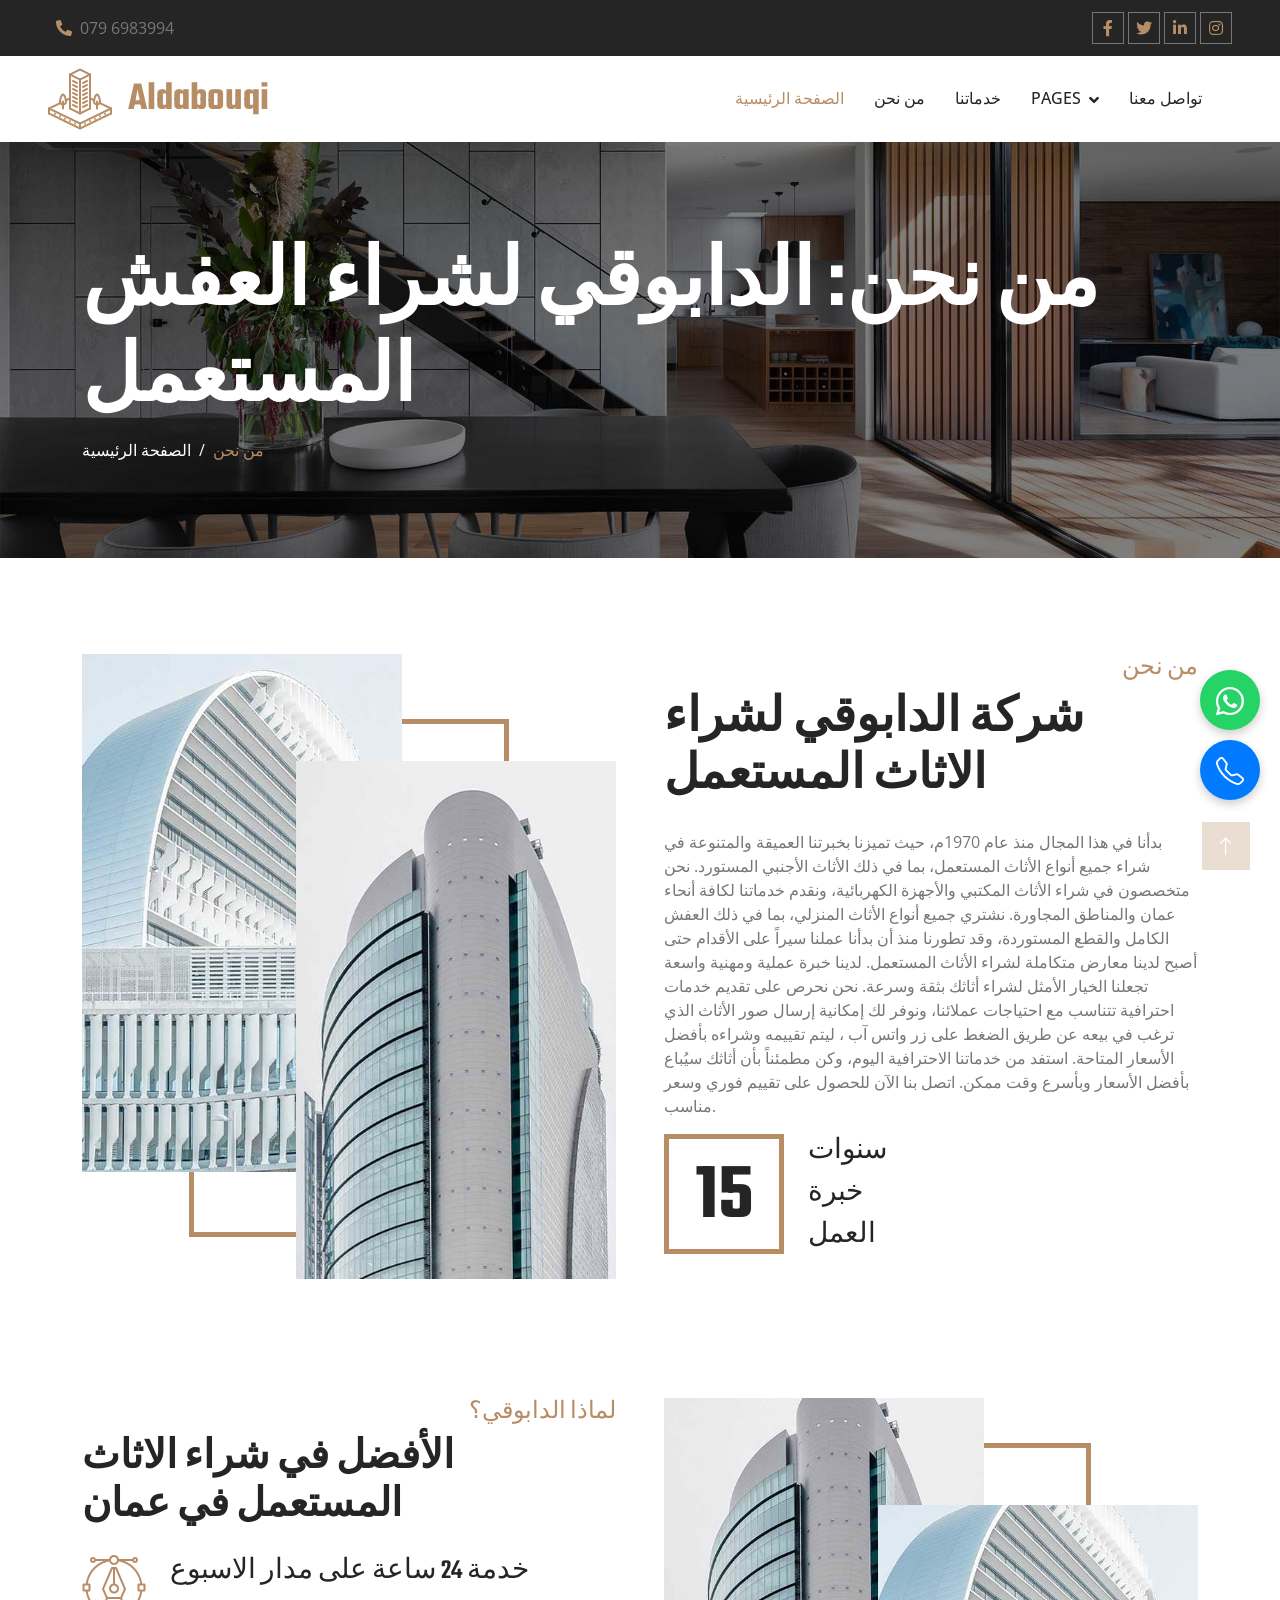
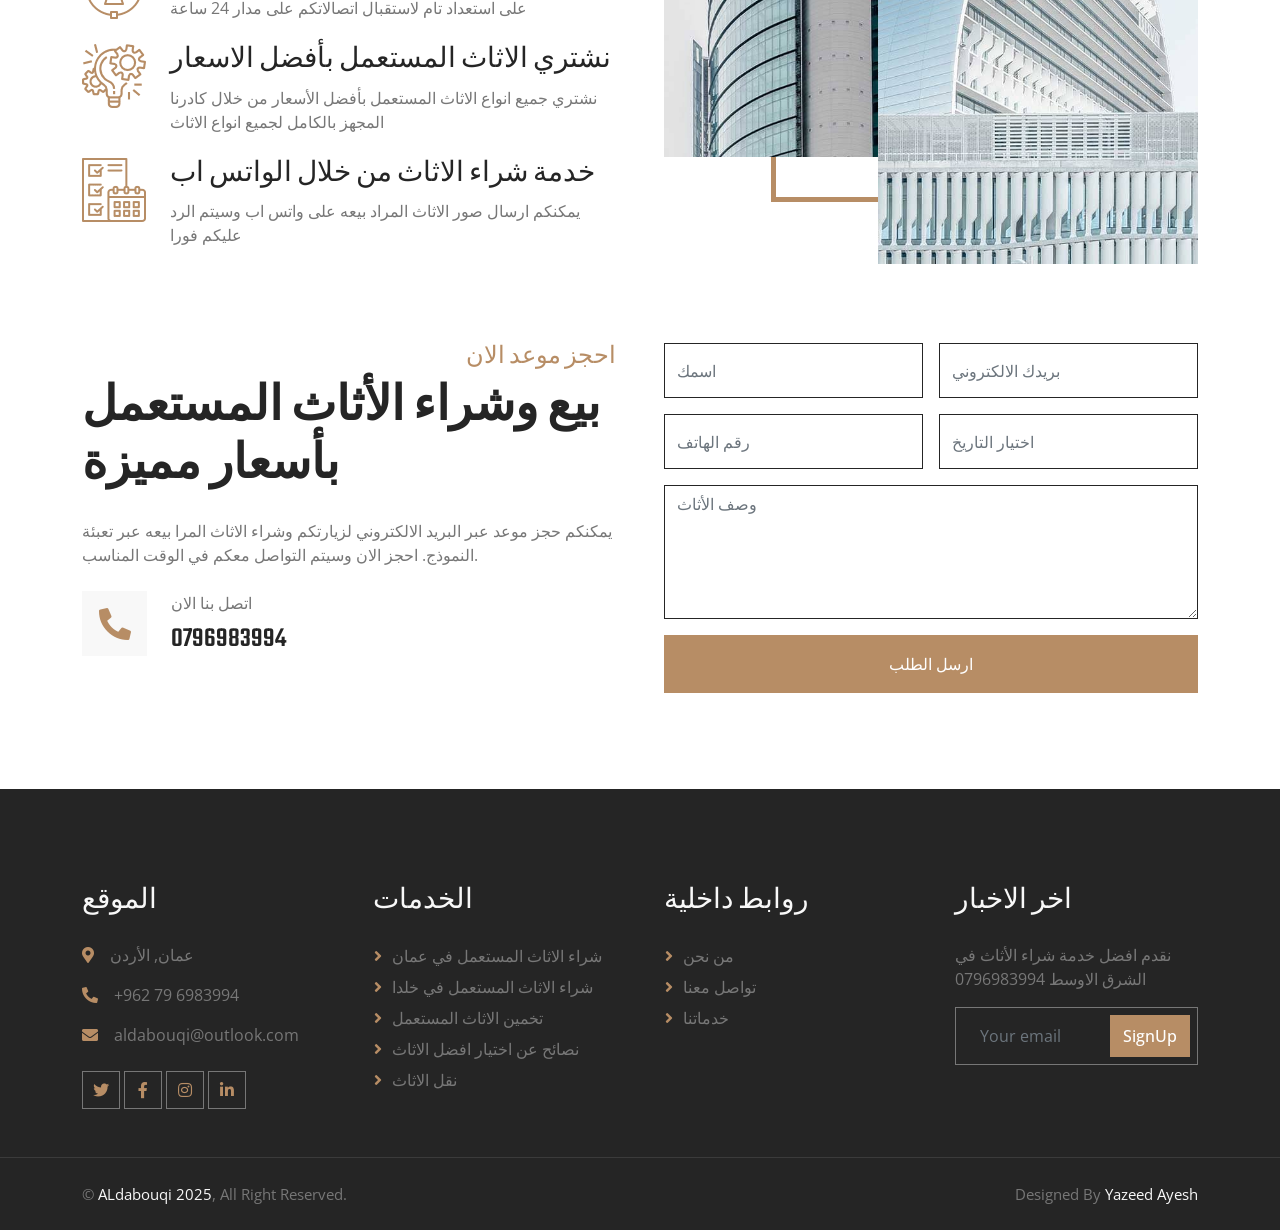
==== commit 37184190: "Update about.html" ====
--- a/about.html
+++ b/about.html
@@ -116,7 +116,7 @@
         <a href="https://www.aldabouqi.com/" class="navbar-brand ms-4 ms-lg-0">
             <h1 class="text-primary m-0"><img class="me-3" src="img/icons/icon-1.png" alt="أثاث مستعمل للبيع">Aldabouqi</h1>
         </a>
-        <button type="button" class="navbar-toggler me-4" data-bs-toggle="collapse" data-bs-target="#navbarCollapse">
+        <button type="button" class="navbar-toggler me-4" data-bs-toggle="collapse" data-bs-target="#navbarCollapse" aria-label="Toggle navigation">
             <span class="navbar-toggler-icon"></span>
         </button>
         <div class="collapse navbar-collapse" id="navbarCollapse">
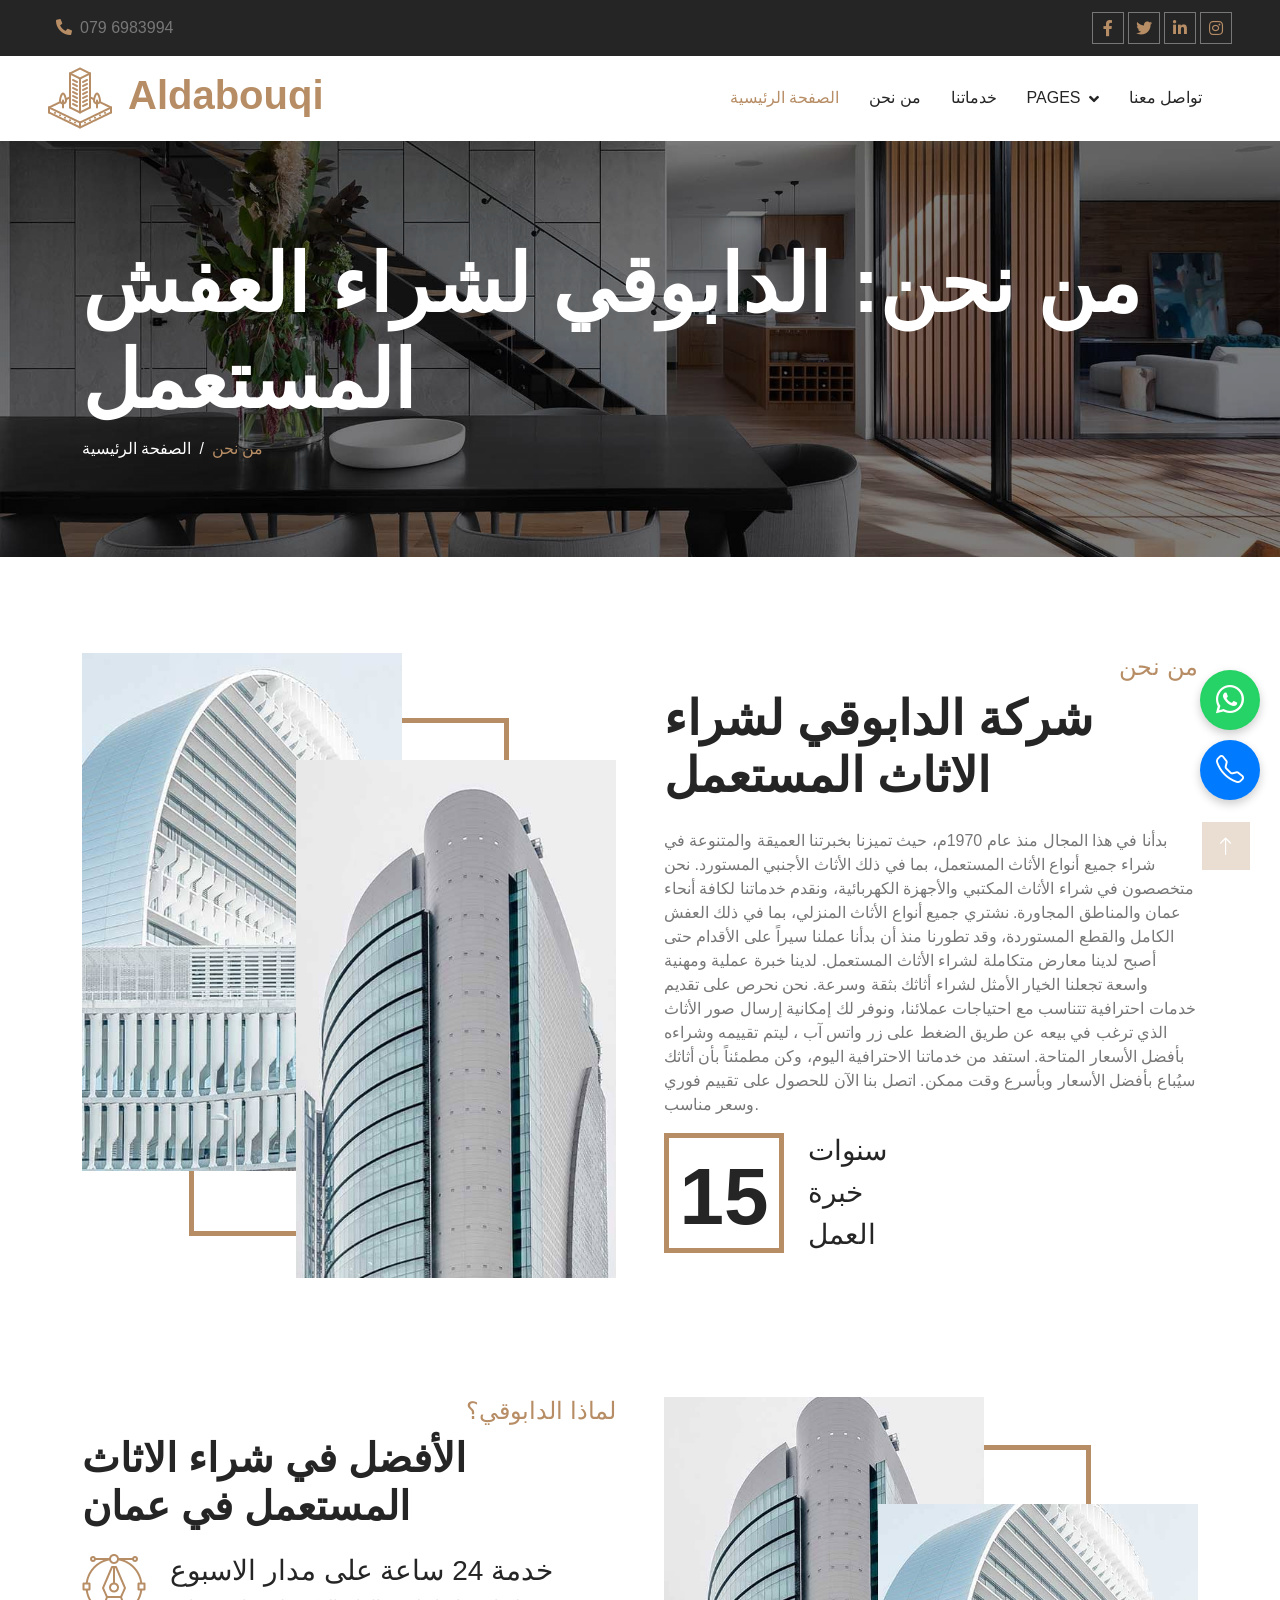
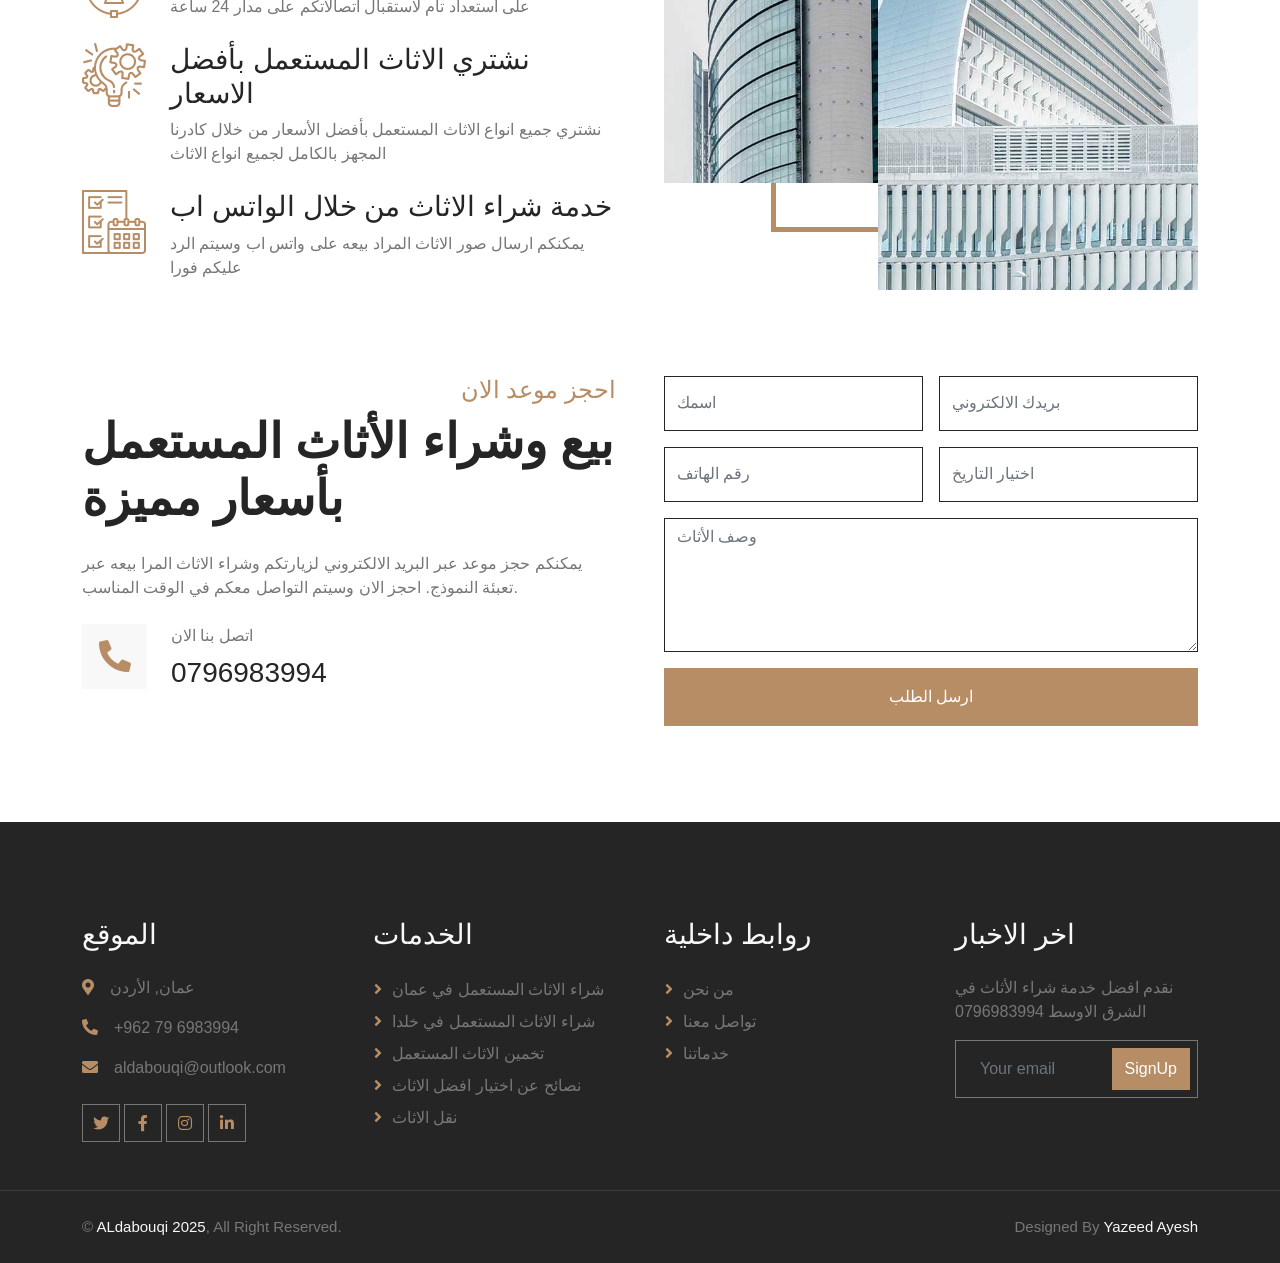
==== commit 7a35bdf0: "Update about.html" ====
--- a/about.html
+++ b/about.html
@@ -39,10 +39,8 @@
     </script>
     
       <!-- Google ads -->
-    <script async src="https://pagead2.googlesyndication.com/pagead/js/adsbygoogle.js?client=ca-pub-4827066865150686"
-     crossorigin="anonymous">
-        
-     </script>
+  <script async src="https://pagead2.googlesyndication.com/pagead/js/adsbygoogle.js?client=ca-pub-6602098933355772"
+     crossorigin="anonymous"></script>
     
     <!-- Google Tag Manager -->
 <script>(function(w,d,s,l,i){w[l]=w[l]||[];w[l].push({'gtm.start':
@@ -55,7 +53,7 @@
     <!-- Google Web Fonts -->
     <link rel="preconnect" href="https://fonts.googleapis.com">
     <link rel="preconnect" href="https://fonts.gstatic.com" crossorigin>
-    <link href="https://fonts.googleapis.com/css2?family=Open+Sans:wght@400;500;600&family=Teko:wght@400;500;600&display=swap" rel="stylesheet">
+    <link href="https://fonts.googleapis.com/css2?family=Tajawal:wght@400;700&family=Cairo:wght@400;700&display=swap" rel="stylesheet">
 
     <!-- Icon Font Stylesheet -->
     <link href="https://cdnjs.cloudflare.com/ajax/libs/font-awesome/5.10.0/css/all.min.css" rel="stylesheet">
--- a/css/style.css
+++ b/css/style.css
@@ -722,3 +722,14 @@
 .whatsapp-button:hover {
     transform: scale(1.1);
 }
+body {
+    font-family: 'Tajawal', 'Cairo', sans-serif;
+}
+@font-face {
+    font-family: 'MyCustomFont';
+    src: url('fonts/MyFont.woff2') format('woff2'),
+         url('fonts/MyFont.woff') format('woff');
+}
+body {
+    font-family: 'MyCustomFont', sans-serif;
+}
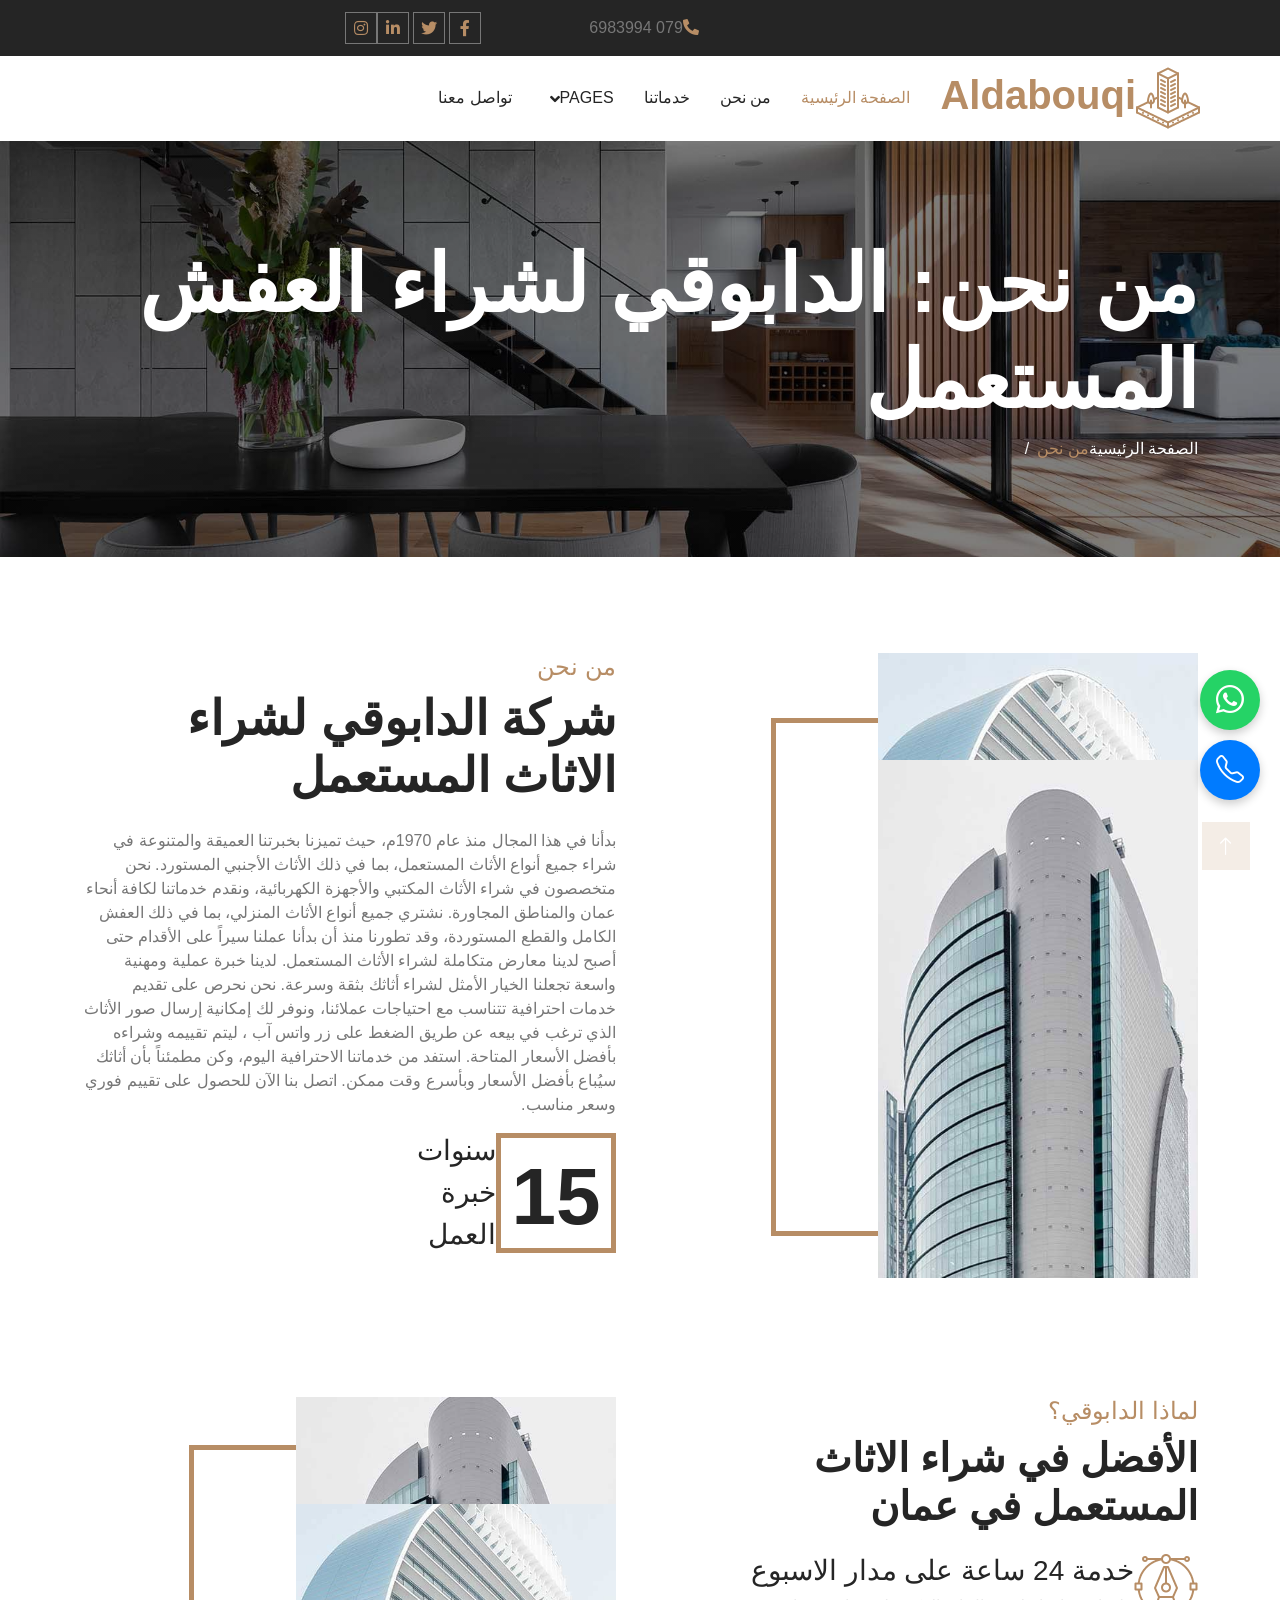
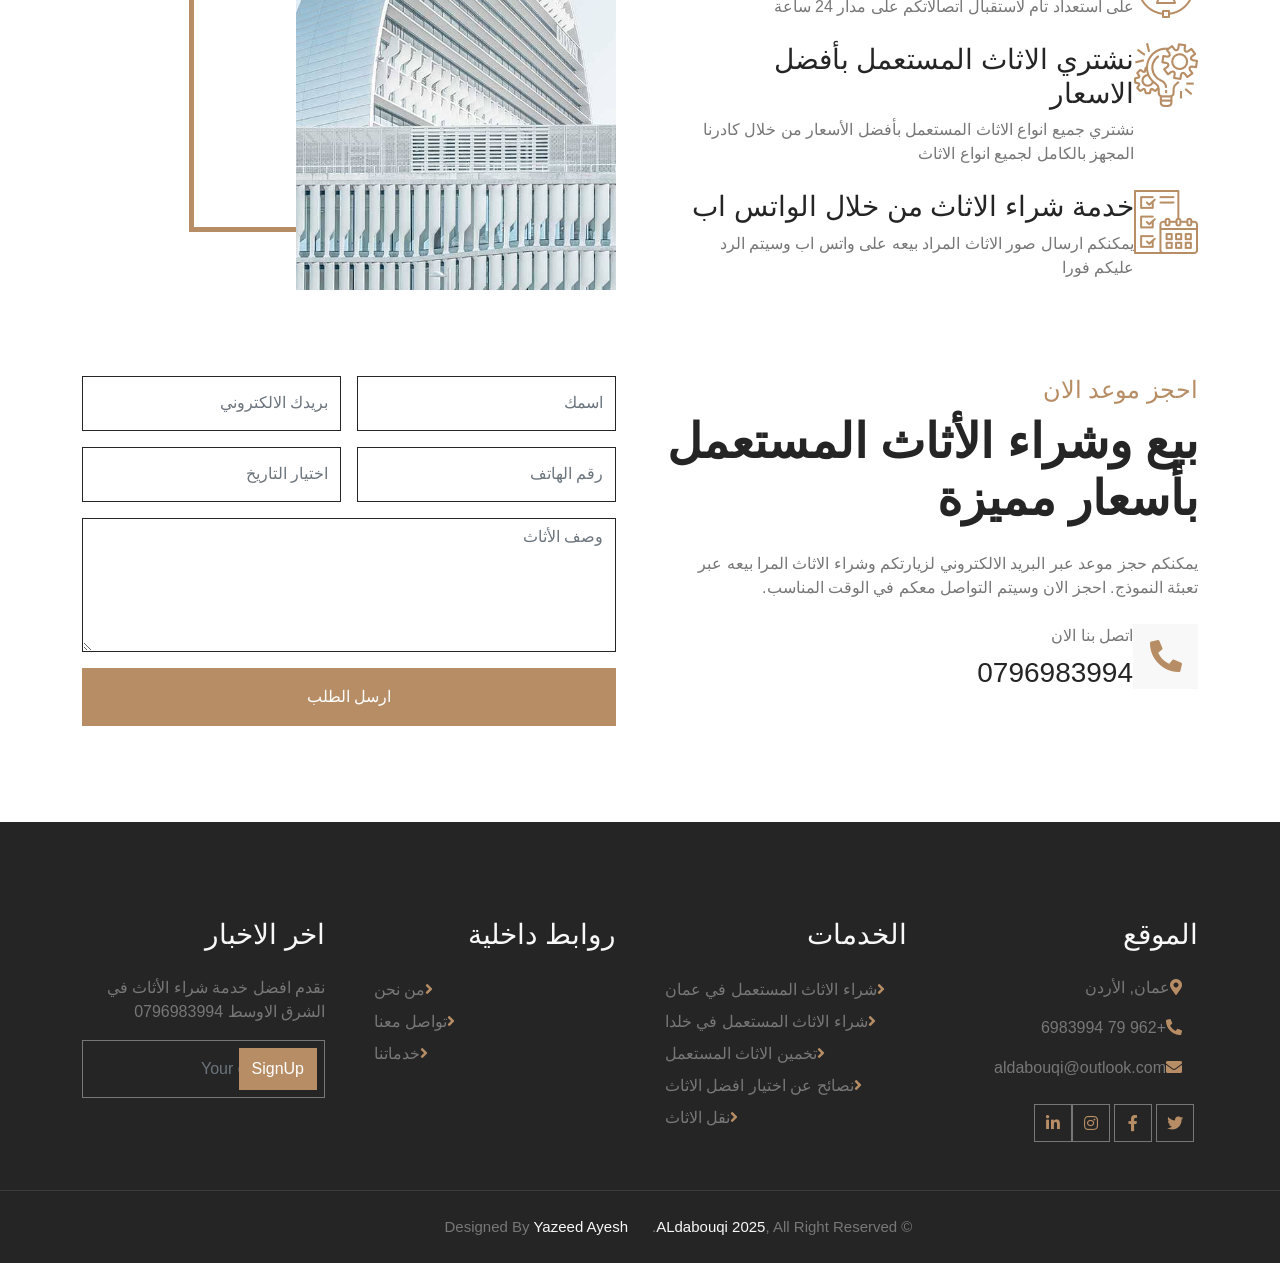
==== commit c8d61b73: "Update about.html" ====
--- a/about.html
+++ b/about.html
@@ -1,24 +1,65 @@
 <!DOCTYPE html>
-<html lang="en">
+<html lang="ar" dir="rtl">
 
 <head>
-    <title>من نحن | شراء الأثاث المستعمل</title> 
     <meta charset="utf-8">
+    
+    <!-- Basic Meta Tags Enhanced -->
+    <meta http-equiv="X-UA-Compatible" content="IE=edge">
+    <meta name="viewport" content="width=device-width, initial-scale=1.0, shrink-to-fit=no">
+    <meta name="robots" content="index, follow, max-image-preview:large, max-snippet:-1, max-video-preview:-1">
+    <meta name="googlebot" content="index, follow">
+    <meta name="bingbot" content="index, follow">
+    
+    <!-- Page Title Optimized -->
+    <title>من نحن | شركة الدابوقي - 55 عام خبرة في شراء الأثاث المستعمل في عمان</title>
+    
+    <!-- Meta Description Enhanced -->
+    <meta name="description" content="تاريخ شركة الدابوقي الرائدة في شراء الأثاث المستعمل منذ 1970. 55 عام خبرة في عمان والأردن. نشتري جميع أنواع الأثاث بأعلى الأسعار مع خدمة مميزة ونقل مجاني">
+    
+    <!-- Keywords Enhanced -->
+    <meta name="keywords" content="الدابوقي تاريخ, 55 عام خبرة, منذ 1970, شراء أثاث مستعمل عمان, من نحن الدابوقي, شركة متخصصة, خبرة شراء الأثاث, معارض الدابوقي">
+    
+    <!-- Canonical URL -->
+    <link rel="canonical" href="https://www.aldabouqi.com/about" />
+    
+    <!-- Prev/Next for Pagination -->
+    <link rel="prev" href="https://www.aldabouqi.com/">
+    <link rel="next" href="https://www.aldabouqi.com/services">
+    
+    <!-- Enhanced Open Graph -->
+    <meta property="og:title" content="من نحن | الدابوقي - 55 عام خبرة في شراء الأثاث المستعمل">
+    <meta property="og:description" content="تعرف على تاريخ شركة الدابوقي الرائدة في شراء الأثاث المستعمل منذ 1970">
+    <meta property="og:image" content="https://www.aldabouqi.com/image/icon.jpg">
+    <meta property="og:image:alt" content="شركة الدابوقي لشراء الأثاث المستعمل">
+    <meta property="og:url" content="https://www.aldabouqi.com/about">
+    <meta property="og:type" content="website">
+    <meta property="og:site_name" content="الدابوقي">
+    <meta property="og:locale" content="ar_JO">
+    <meta property="og:locale:alternate" content="en_US">
+    
+    <!-- Enhanced Twitter Card -->
+    <meta name="twitter:card" content="summary_large_image">
+    <meta name="twitter:site" content="@aldabouqi_store">
+    <meta name="twitter:creator" content="@aldabouqi_store">
+    <meta name="twitter:title" content="من نحن - الدابوقي | 55 عام خبرة">
+    <meta name="twitter:description" content="قصة نجاح شركة الدابوقي منذ 1970">
+    <meta name="twitter:image" content="https://www.aldabouqi.com/image/icon.jpg">
+    <meta name="twitter:image:alt" content="شركة الدابوقي">
+
+    <!-- Security Headers -->
+    <meta http-equiv="X-Content-Type-Options" content="nosniff">
+    <meta http-equiv="X-Frame-Options" content="SAMEORIGIN">
+    <meta http-equiv="X-XSS-Protection" content="1; mode=block">
+    <meta http-equiv="Referrer-Policy" content="strict-origin-when-cross-origin">
+
+
     <script type="text/javascript">
     if (top.location != self.location) {
         top.location = self.location.href;
     }
 </script>
-           <!-- For Look in messages -->
-    <meta property="og:title" content="الدابوقي لشراء الاثاث المستعمل">
-    <meta property="og:description" content="نشتري جميع انواع الاثاث المستعمل والاثاث المكتبي تواصلوا معنا الان 0796983994">
-    <meta property="og:image" content="/image/icon.jpg">
-    <meta property="og:url" content="https://www.aldabouqi.com/">
-    
-    <meta content="width=device-width, initial-scale=1.0" name="viewport">
-    <meta name="viewport" content="width=device-width, initial-scale=1, shrink-to-fit=no">
-    <meta name="description" content="نحن في شركة الدابوقي متخصصون في شراء جميع أنواع الأثاث المستعمل في الأردن بأفضل الأسعار. نقدم خدمة سريعة واتفاقات مرنة. اتصل بنا اليوم للحصول على أفضل العروض.">
-
+    
      <!-- Google tag (gtag.js) -->
 <script async src="https://www.googletagmanager.com/gtag/js?id=AW-10794969963"></script>
 <script>
@@ -70,8 +111,7 @@
     <!-- Template Stylesheet -->
     <link href="css/style.css" rel="stylesheet">
     
-    <link rel="icon" type="image/jpeg" href="/image/icon.jpg">
-    <link rel="canonical" href="https://www.aldabouqi.com/about" />
+    <link rel="icon" type="image/jpeg" href="image/icon.jpg">
 </head>
 
 <body>
@@ -384,4 +424,3 @@
 </body>
 
 </html>
-
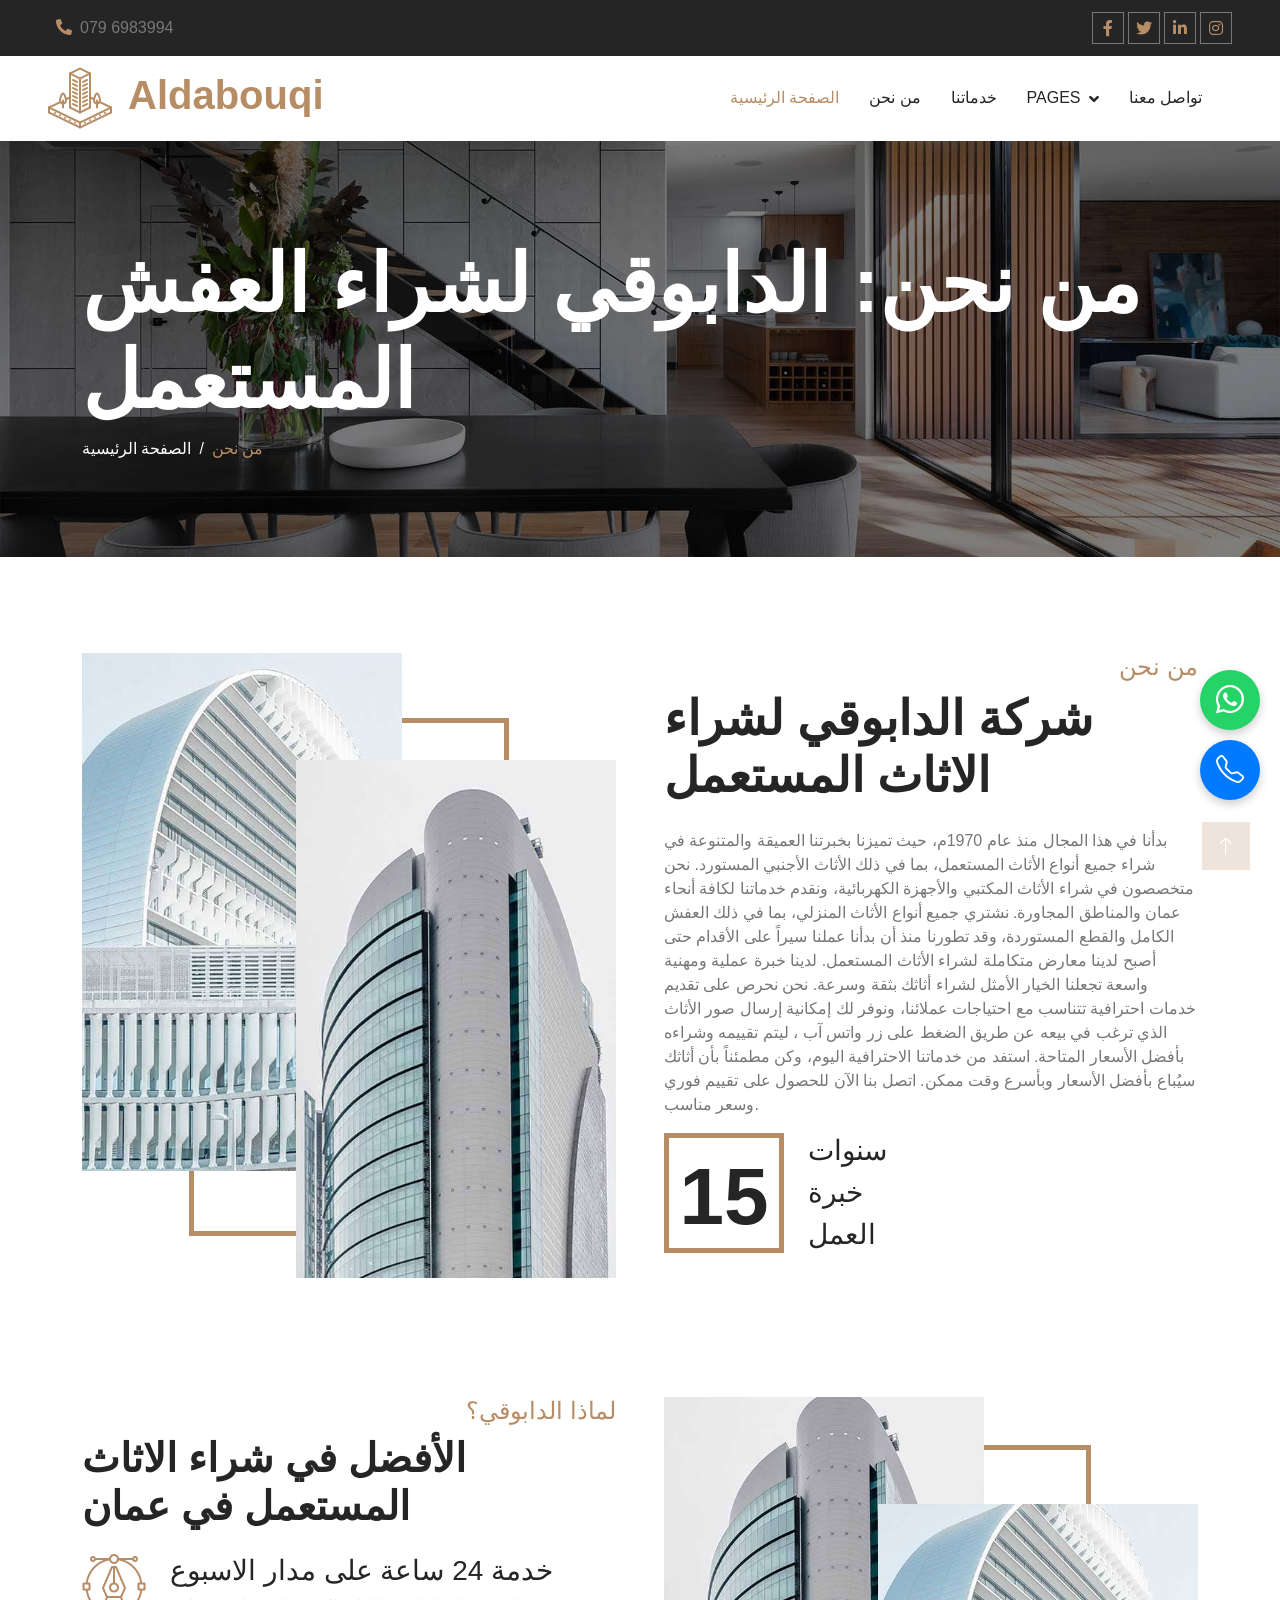
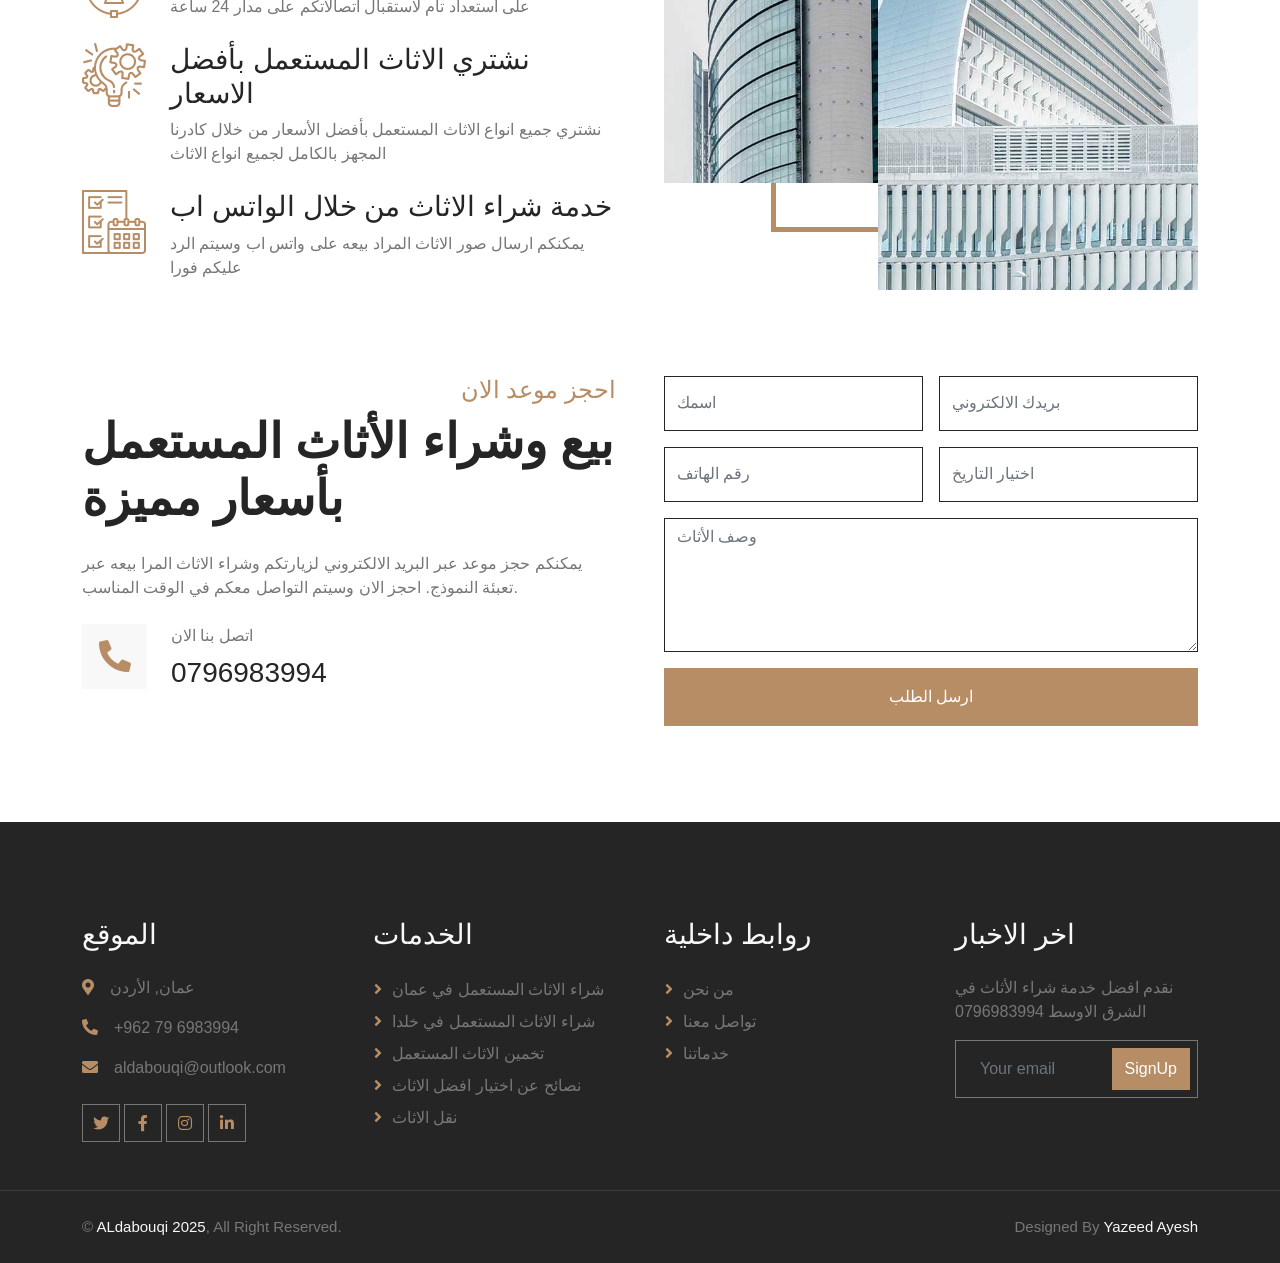
==== commit 6b1c3394: "Update about.html" ====
--- a/about.html
+++ b/about.html
@@ -1,65 +1,25 @@
 <!DOCTYPE html>
-<html lang="ar" dir="rtl">
+<html lang="en">
 
 <head>
+    <title>من نحن | شراء الأثاث المستعمل</title> 
     <meta charset="utf-8">
-    
-    <!-- Basic Meta Tags Enhanced -->
-    <meta http-equiv="X-UA-Compatible" content="IE=edge">
-    <meta name="viewport" content="width=device-width, initial-scale=1.0, shrink-to-fit=no">
-    <meta name="robots" content="index, follow, max-image-preview:large, max-snippet:-1, max-video-preview:-1">
-    <meta name="googlebot" content="index, follow">
-    <meta name="bingbot" content="index, follow">
-    
-    <!-- Page Title Optimized -->
-    <title>من نحن | شركة الدابوقي - 55 عام خبرة في شراء الأثاث المستعمل في عمان</title>
-    
-    <!-- Meta Description Enhanced -->
-    <meta name="description" content="تاريخ شركة الدابوقي الرائدة في شراء الأثاث المستعمل منذ 1970. 55 عام خبرة في عمان والأردن. نشتري جميع أنواع الأثاث بأعلى الأسعار مع خدمة مميزة ونقل مجاني">
-    
-    <!-- Keywords Enhanced -->
-    <meta name="keywords" content="الدابوقي تاريخ, 55 عام خبرة, منذ 1970, شراء أثاث مستعمل عمان, من نحن الدابوقي, شركة متخصصة, خبرة شراء الأثاث, معارض الدابوقي">
-    
-    <!-- Canonical URL -->
-    <link rel="canonical" href="https://www.aldabouqi.com/about" />
-    
-    <!-- Prev/Next for Pagination -->
-    <link rel="prev" href="https://www.aldabouqi.com/">
-    <link rel="next" href="https://www.aldabouqi.com/services">
-    
-    <!-- Enhanced Open Graph -->
-    <meta property="og:title" content="من نحن | الدابوقي - 55 عام خبرة في شراء الأثاث المستعمل">
-    <meta property="og:description" content="تعرف على تاريخ شركة الدابوقي الرائدة في شراء الأثاث المستعمل منذ 1970">
-    <meta property="og:image" content="https://www.aldabouqi.com/image/icon.jpg">
-    <meta property="og:image:alt" content="شركة الدابوقي لشراء الأثاث المستعمل">
-    <meta property="og:url" content="https://www.aldabouqi.com/about">
-    <meta property="og:type" content="website">
-    <meta property="og:site_name" content="الدابوقي">
-    <meta property="og:locale" content="ar_JO">
-    <meta property="og:locale:alternate" content="en_US">
-    
-    <!-- Enhanced Twitter Card -->
-    <meta name="twitter:card" content="summary_large_image">
-    <meta name="twitter:site" content="@aldabouqi_store">
-    <meta name="twitter:creator" content="@aldabouqi_store">
-    <meta name="twitter:title" content="من نحن - الدابوقي | 55 عام خبرة">
-    <meta name="twitter:description" content="قصة نجاح شركة الدابوقي منذ 1970">
-    <meta name="twitter:image" content="https://www.aldabouqi.com/image/icon.jpg">
-    <meta name="twitter:image:alt" content="شركة الدابوقي">
-
-    <!-- Security Headers -->
-    <meta http-equiv="X-Content-Type-Options" content="nosniff">
-    <meta http-equiv="X-Frame-Options" content="SAMEORIGIN">
-    <meta http-equiv="X-XSS-Protection" content="1; mode=block">
-    <meta http-equiv="Referrer-Policy" content="strict-origin-when-cross-origin">
-
-
     <script type="text/javascript">
     if (top.location != self.location) {
         top.location = self.location.href;
     }
 </script>
-    
+           <!-- For Look in messages -->
+    <meta property="og:title" content="الدابوقي لشراء الاثاث المستعمل">
+    <meta property="og:description" content="نشتري جميع انواع الاثاث المستعمل والاثاث المكتبي تواصلوا معنا الان 0796983994">
+    <meta property="og:image" content="/image/icon.jpg">
+    <meta property="og:url" content="https://www.aldabouqi.com/">
+    
+    <meta content="width=device-width, initial-scale=1.0" name="viewport">
+    <meta name="viewport" content="width=device-width, initial-scale=1, shrink-to-fit=no">
+    <meta name="description" content="تاريخ شركة الدابوقي الرائدة في شراء الأثاث المستعمل منذ 1970. 55 عام خبرة في عمان والأردن. نشتري جميع أنواع الأثاث بأعلى الأسعار مع خدمة مميزة ونقل مجاني">
+    <meta name="keywords" content="الدابوقي تاريخ, 55 عام خبرة, منذ 1970, شراء أثاث مستعمل عمان, من نحن الدابوقي, شركة متخصصة, خبرة شراء الأثاث, معارض الدابوقي">
+
      <!-- Google tag (gtag.js) -->
 <script async src="https://www.googletagmanager.com/gtag/js?id=AW-10794969963"></script>
 <script>
@@ -111,7 +71,8 @@
     <!-- Template Stylesheet -->
     <link href="css/style.css" rel="stylesheet">
     
-    <link rel="icon" type="image/jpeg" href="image/icon.jpg">
+    <link rel="icon" type="image/jpeg" href="/image/icon.jpg">
+    <link rel="canonical" href="https://www.aldabouqi.com/about" />
 </head>
 
 <body>
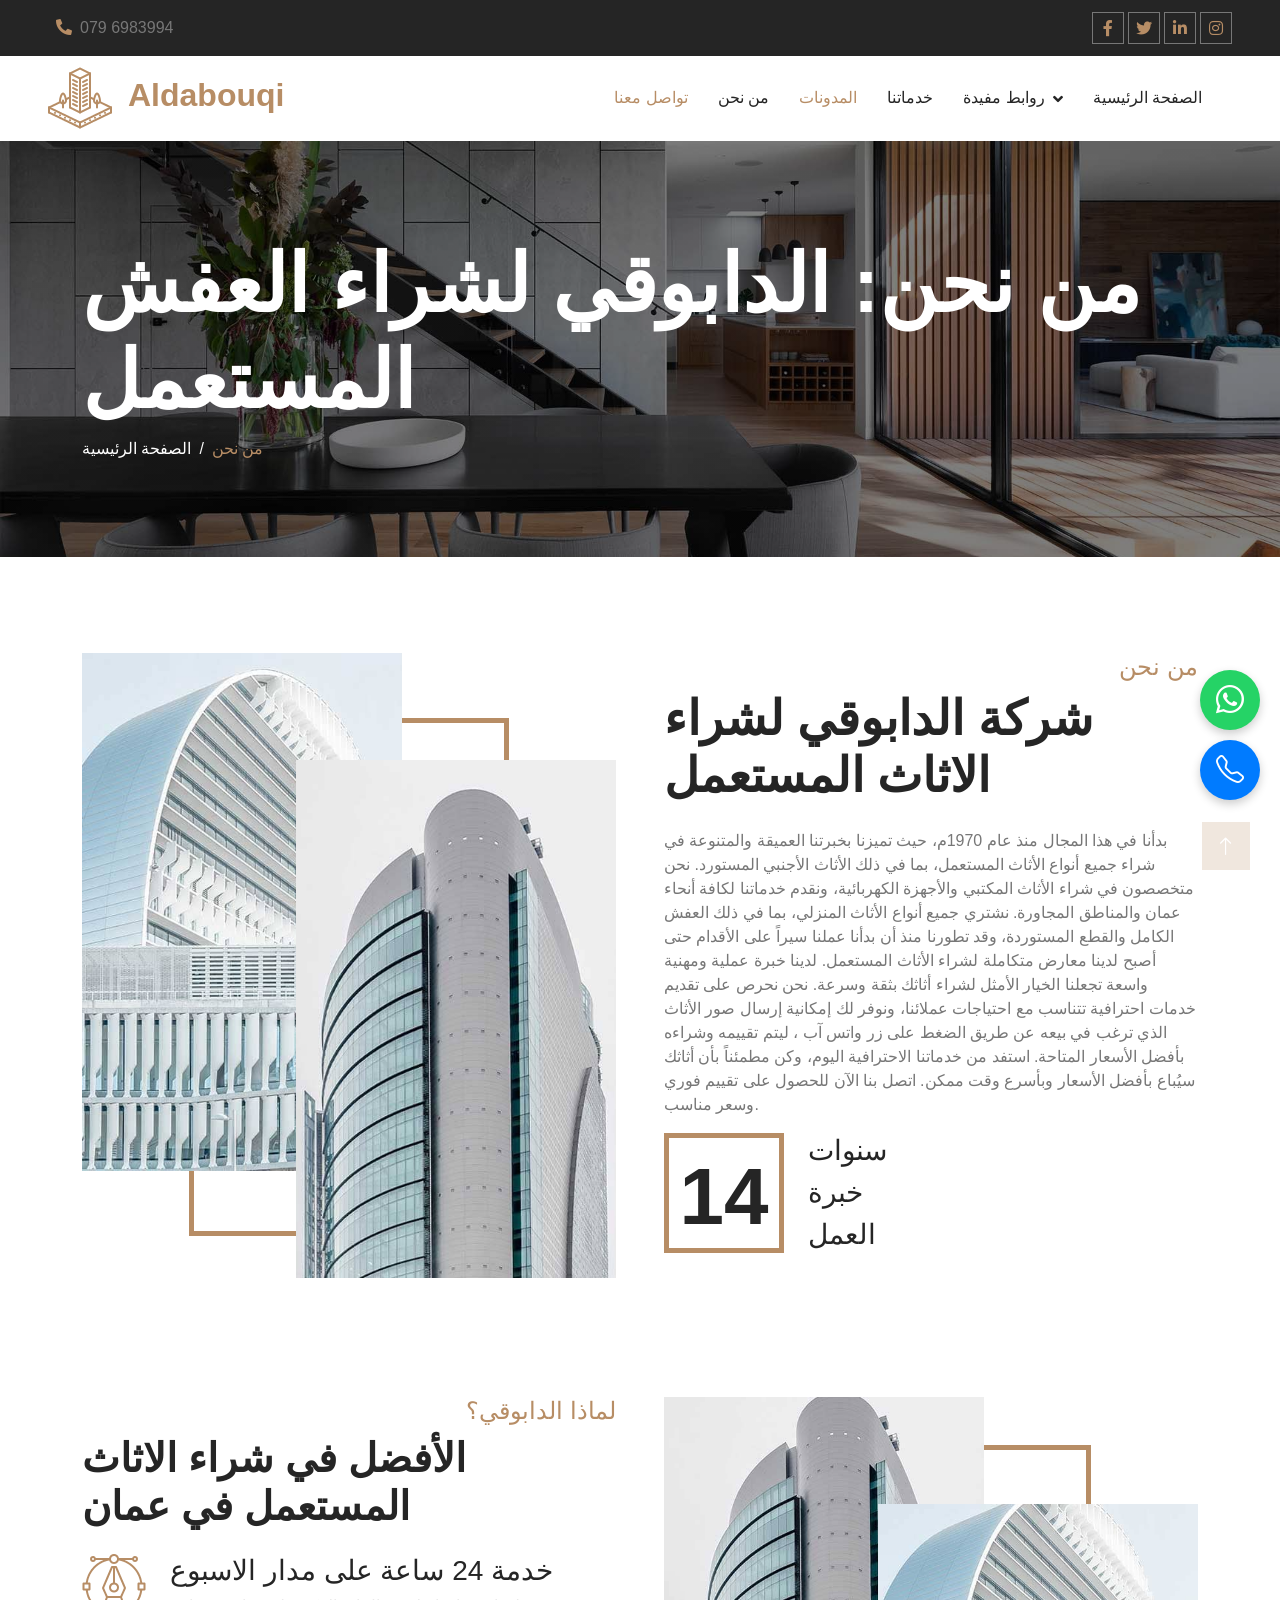
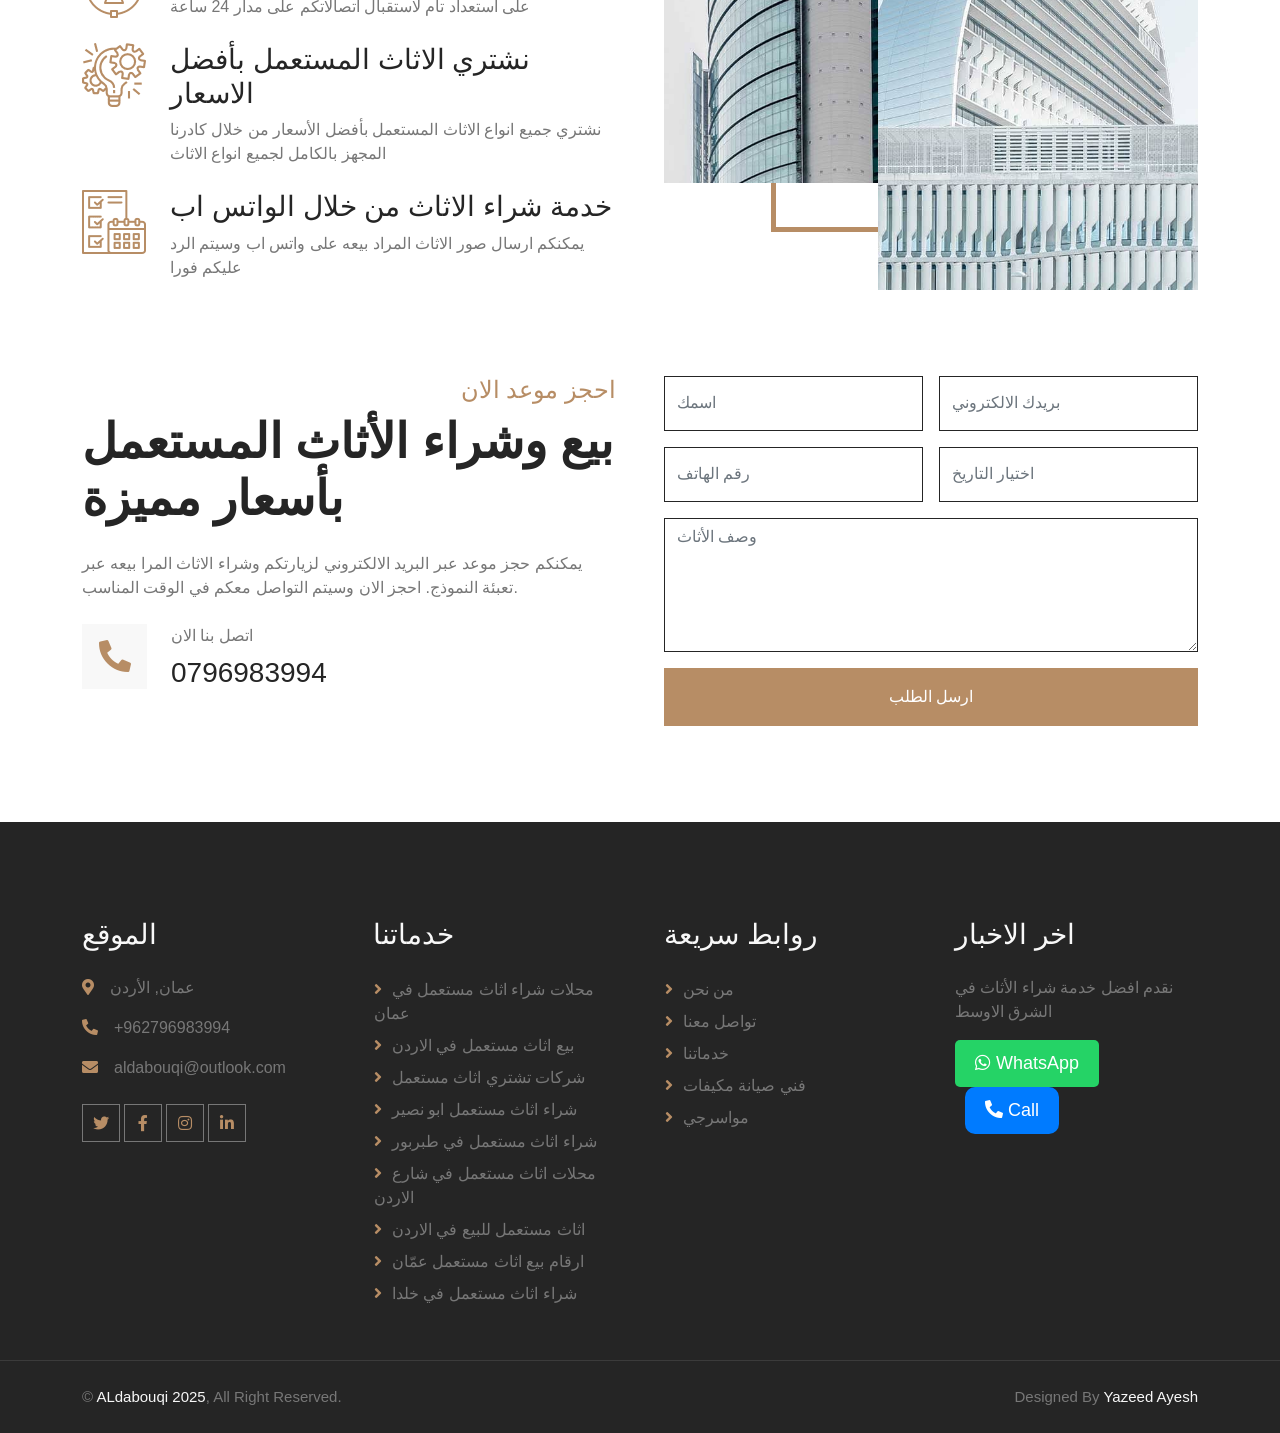
==== commit b3777534: "Update about.html" ====
--- a/about.html
+++ b/about.html
@@ -113,32 +113,30 @@
     <!-- Navbar Start -->
     <nav class="navbar navbar-expand-lg bg-white navbar-light sticky-top py-lg-0 px-lg-5 wow fadeIn" data-wow-delay="0.1s">
         <a href="https://www.aldabouqi.com/" class="navbar-brand ms-4 ms-lg-0">
-            <h1 class="text-primary m-0"><img class="me-3" src="img/icons/icon-1.png" alt="أثاث مستعمل للبيع">Aldabouqi</h1>
+            <h2 class="text-primary m-0"><img class="me-3" src="img/icons/icon-1.png" alt="أثاث مستعمل للبيع في عمان">Aldabouqi</h2>
         </a>
         <button type="button" class="navbar-toggler me-4" data-bs-toggle="collapse" data-bs-target="#navbarCollapse" aria-label="Toggle navigation">
             <span class="navbar-toggler-icon"></span>
         </button>
         <div class="collapse navbar-collapse" id="navbarCollapse">
             <div class="navbar-nav ms-auto p-4 p-lg-0">
-                <a href="https://www.aldabouqi.com/" class="nav-item nav-link active">الصفحة الرئيسية</a>
+                <a href="contact.html" class="nav-item nav-link active">تواصل معنا</a>
                 <a href="about.html" class="nav-item nav-link">من نحن</a>
+                <a href="#" class="nav-item nav-link active">المدونات</a>
                 <a href="service.html" class="nav-item nav-link">خدماتنا</a>
                 <div class="nav-item dropdown">
-                    <a href="#" class="nav-link dropdown-toggle" data-bs-toggle="dropdown">Pages</a>
+                    <a href="#" class="nav-link dropdown-toggle" data-bs-toggle="dropdown">روابط مفيدة</a>
                     <div class="dropdown-menu border-0 m-0">
-                        <a href="feature.html" class="dropdown-item">Our Features</a>
-                        <a href="project.html" class="dropdown-item">Our Projects</a>
-                        <a href="team.html" class="dropdown-item">Team Members</a>
-                        <a href="appointment.html" class="dropdown-item">Appointment</a>
-                        <a href="testimonial.html" class="dropdown-item">Testimonial</a>
-                        <a href="404.html" class="dropdown-item">404 Page</a>
-                    </div>
-                </div>
-                <a href="contact.html" class="nav-item nav-link">تواصل معنا</a>
+                        <a href="#" class="dropdown-item">مواسرجي</a>
+                        <a href="#" class="dropdown-item">فني صيانة مكيفات</a>
+                    </div>
+                </div>
+                <a href="https://www.aldabouqi.com/" class="nav-item nav-link">الصفحة الرئيسية</a>
             </div>
         </div>
     </nav>
     <!-- Navbar End -->
+
 
 
     <!-- Page Header Start -->
@@ -290,7 +288,7 @@
     </form>
     
 
-    <!-- Footer Start -->
+   <!-- Footer Start -->
     <div class="container-fluid bg-dark text-body footer mt-5 pt-5 px-0 wow fadeIn" data-wow-delay="0.1s">
         <div class="container py-5">
             <div class="row g-5">
@@ -298,7 +296,7 @@
                     <h3 class="text-light mb-4">الموقع</h3>
                     <p1 class="mb-2"><i class="fa fa-map-marker-alt text-primary me-3"></i>عمان, الأردن</p1>
                     <p></p>
-                    <p1 class="mb-2"><i class="fa fa-phone-alt text-primary me-3"></i>+962 79 6983994</p1>
+                    <p1 class="mb-2"><i class="fa fa-phone-alt text-primary me-3"></i>+962796983994</p1>
                     <p></p>
                     <p class="mb-2">
                         <i class="fa fa-envelope text-primary me-3"></i>&#97;&#108;&#100;&#97;&#98;&#111;&#117;&#113;&#105;&#64;&#111;&#117;&#116;&#108;&#111;&#111;&#107;&#46;&#99;&#111;&#109;
@@ -312,26 +310,34 @@
                     </div>
                 </div>
                 <div class="col-lg-3 col-md-6">
-                    <h3 class="text-light mb-4">الخدمات</h3>
-                    <a class="btn btn-link" href="./service.html">شراء الاثاث المستعمل في عمان</a>
-                    <a class="btn btn-link" href="./service.html">شراء الاثاث المستعمل في خلدا</a>
-                    <a class="btn btn-link" href="./service.html">تخمين الاثاث المستعمل</a>
-                    <a class="btn btn-link" href="./service.html">نصائح عن اختيار افضل الاثاث</a>
-                    <a class="btn btn-link" href="./service.html">نقل الاثاث</a>
+                    <h3 class="text-light mb-4">خدماتنا</h3>
+                    <a class="btn btn-link" href="./service.html">محلات شراء اثاث مستعمل في عمان</a>
+                    <a class="btn btn-link" href="./service.html">بيع اثاث مستعمل في الاردن</a>
+                    <a class="btn btn-link" href="./service.html">شركات تشتري اثاث مستعمل</a>
+                    <a class="btn btn-link" href="./service.html">شراء اثاث مستعمل ابو نصير</a>
+                    <a class="btn btn-link" href="./service.html">شراء اثاث مستعمل في طبربور</a>
+                    <a class="btn btn-link" href="./service.html">محلات اثاث مستعمل في شارع الاردن</a>
+                    <a class="btn btn-link" href="./service.html">اثاث مستعمل للبيع في الاردن</a>
+                    <a class="btn btn-link" href="./service.html">ارقام بيع اثاث مستعمل عمّان</a>
+                    <a class="btn btn-link" href="./service.html">شراء اثاث مستعمل في خلدا</a>
                 </div>
                 <div class="col-lg-3 col-md-6">
-                    <h3 class="text-light mb-4">روابط داخلية</h3>
+                    <h3 class="text-light mb-4">روابط سريعة</h3>
                     <a class="btn btn-link" href="./about.html">من نحن</a>
                     <a class="btn btn-link" href="./contact.html">تواصل معنا</a>
-                    <a class="btn btn-link" href="./service.html">خدماتنا</a>
+                    <a class="btn btn-link" href="./service.html">خدماتنا</a>  
+                    <a class="btn btn-link" href="./contact.html">فني صيانة مكيفات</a>
+                    <a class="btn btn-link" href="./contact.html">مواسرجي</a>
                 </div>
                 <div class="col-lg-3 col-md-6">
                     <h3 class="text-light mb-4">اخر الاخبار</h3>
-                    <p>نقدم افضل خدمة شراء الأثاث في الشرق الاوسط 0796983994</p>
-                    <div class="position-relative mx-auto" style="max-width: 400px;">
-                        <input class="form-control bg-transparent w-100 py-3 ps-4 pe-5" type="text" placeholder="Your email">
-                        <button type="button" class="btn btn-primary py-2 position-absolute top-0 end-0 mt-2 me-2">SignUp</button>
-                    </div>
+                    <p>نقدم افضل خدمة شراء الأثاث في الشرق الاوسط</p>
+                    <a class="whatsapp-btn" href="https://wa.me/962796983994">
+                        <i class="fab fa-whatsapp"></i> WhatsApp
+                    </a>
+                    <a class="call-btn" href="tel:+962796983994">
+                        <i class="fas fa-phone-alt"></i> Call
+                    </a>
                 </div>
             </div>
         </div>
